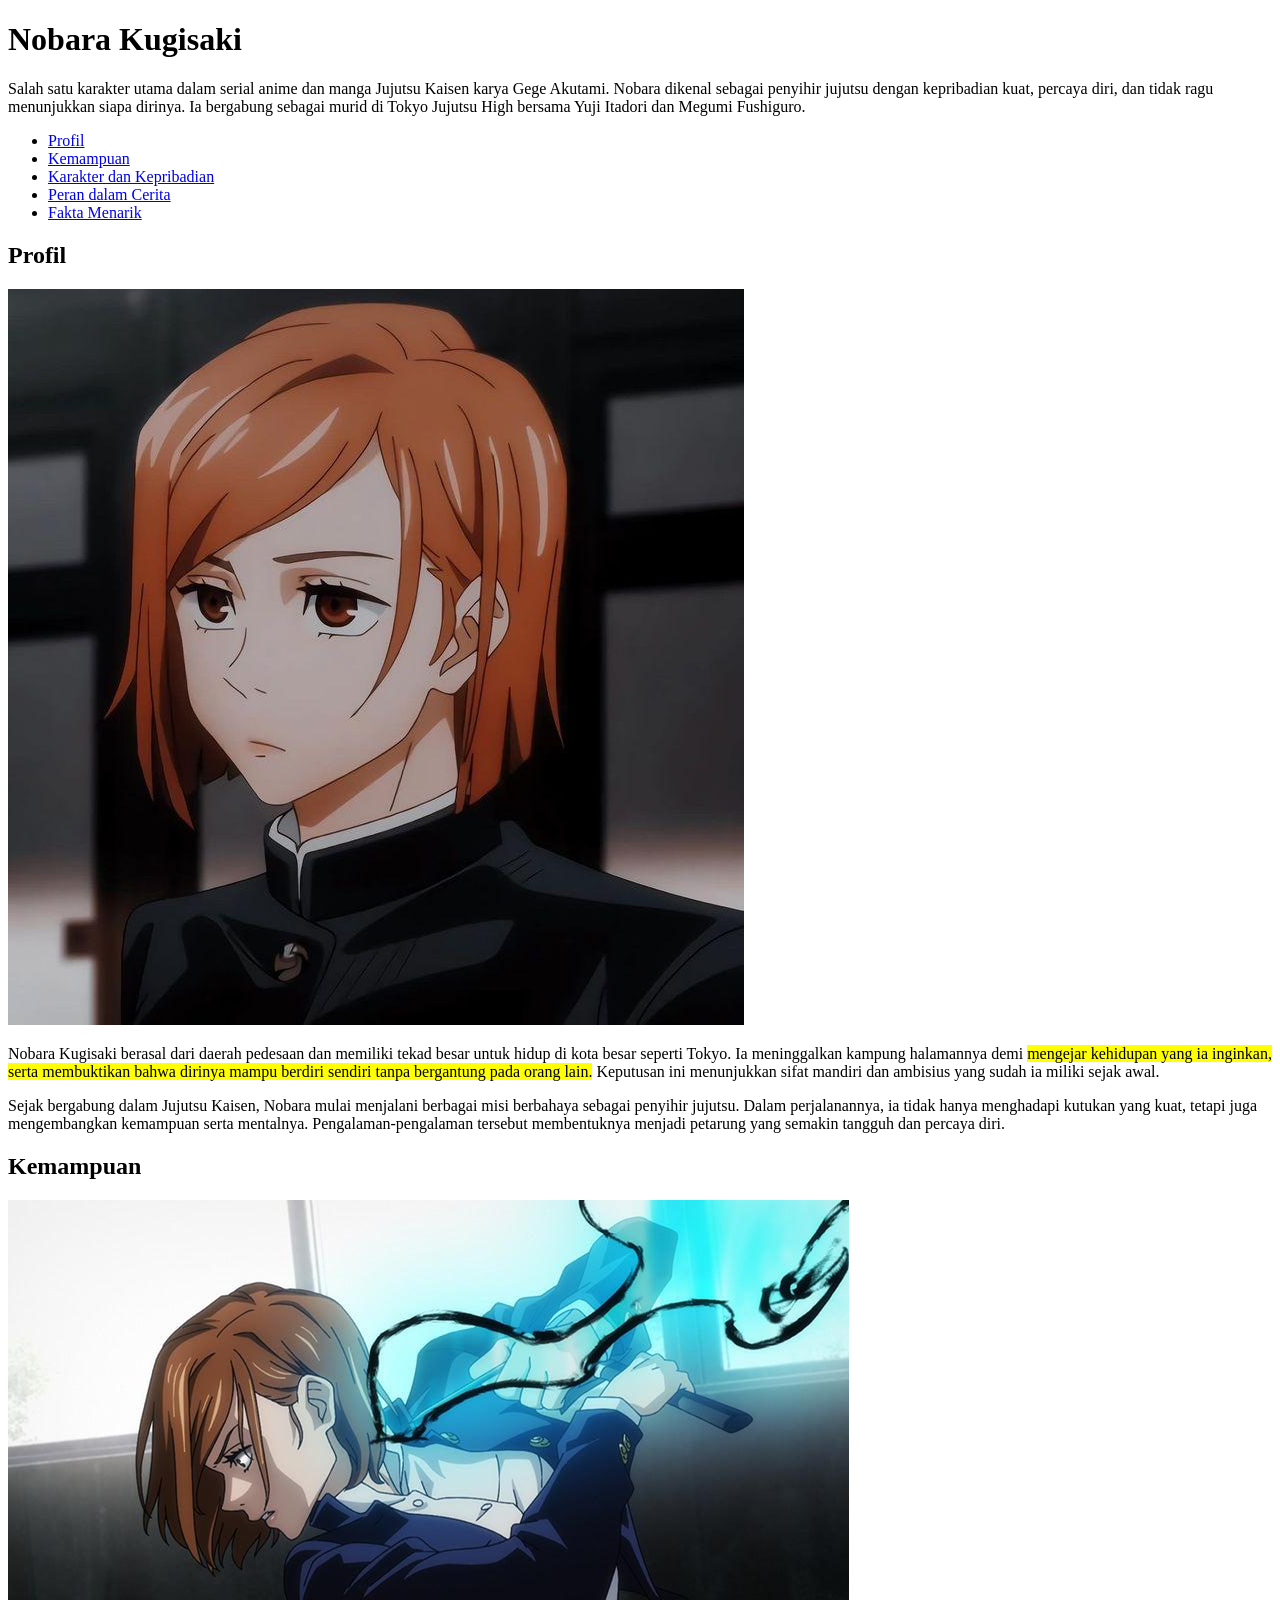
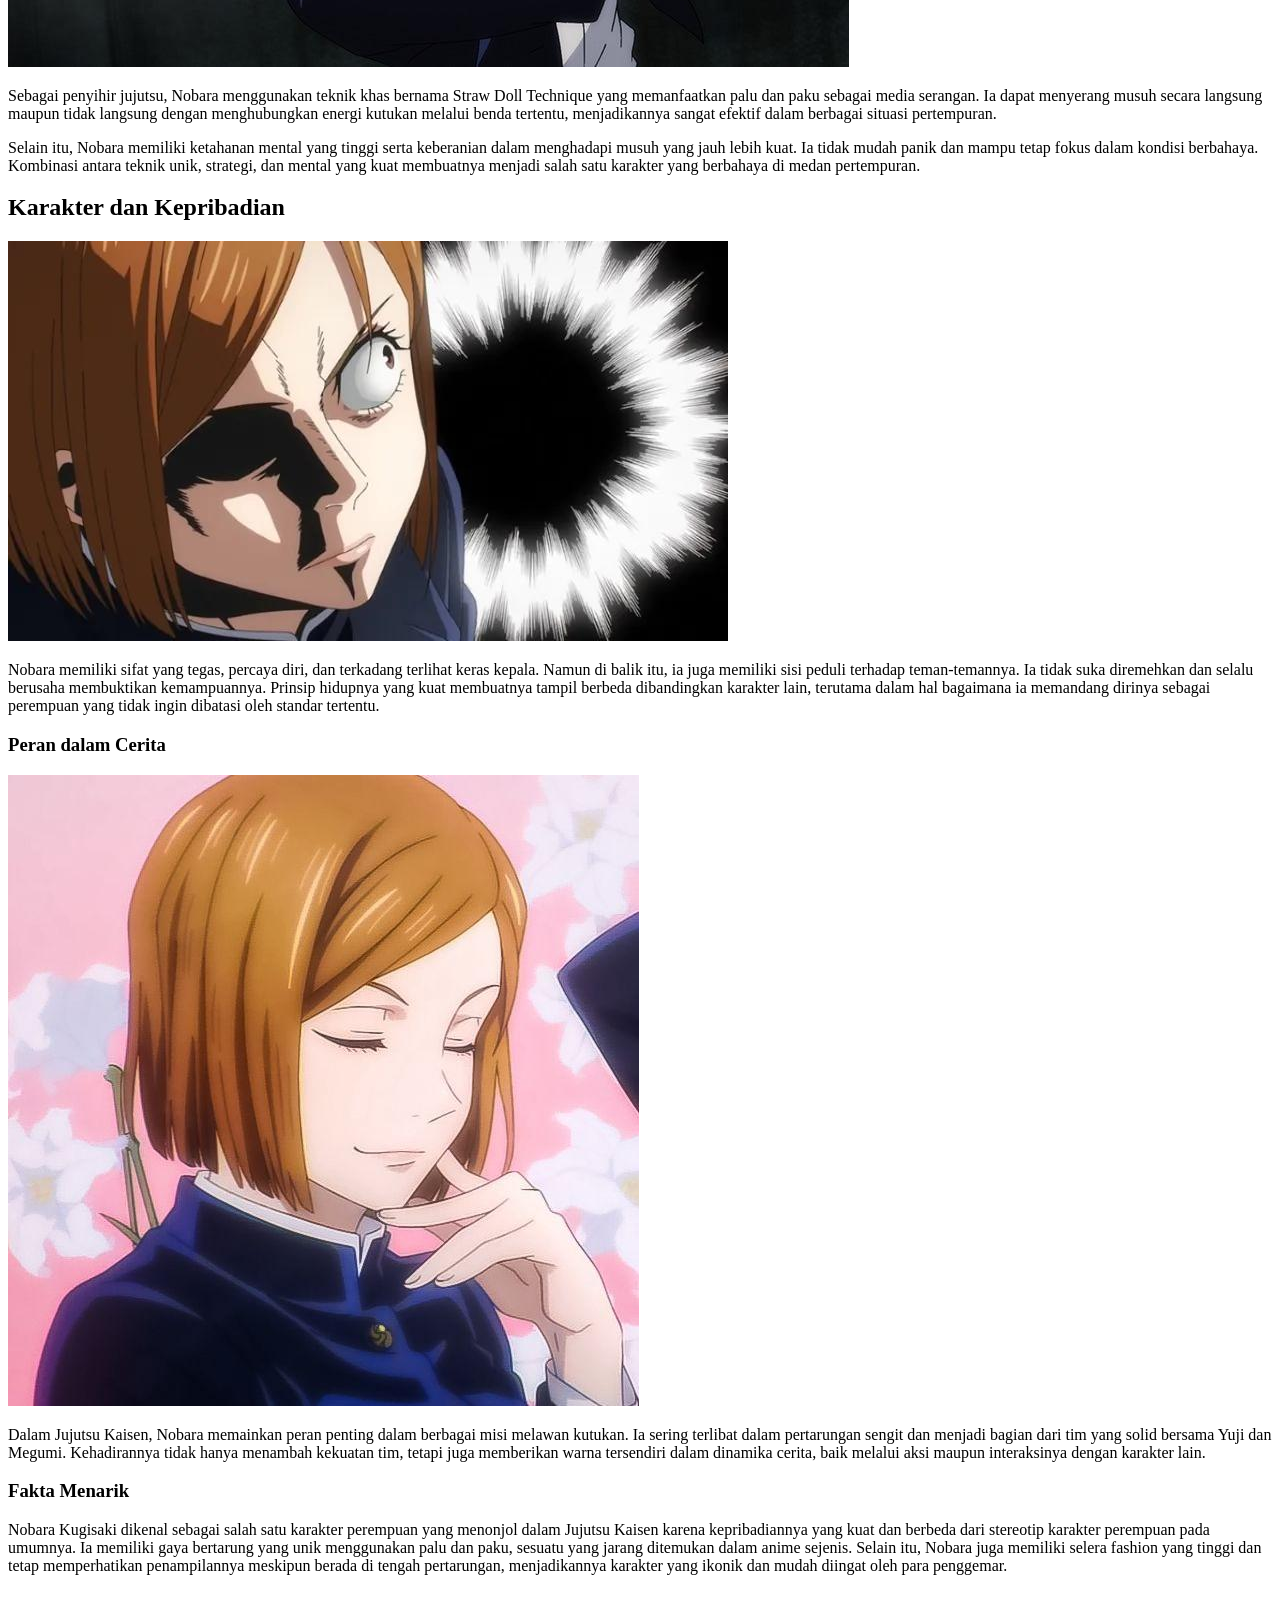
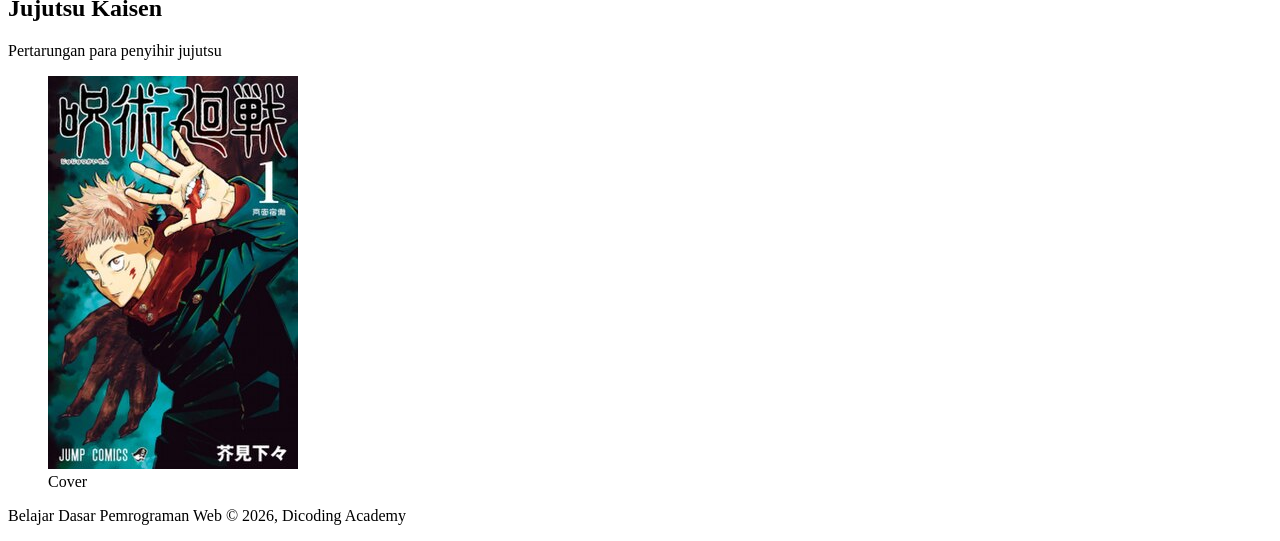
==== index.html @ 34870210 "ya" ====
<!DOCTYPE html>
<html lang="en">
<head>
    <meta charset="UTF-8">
    <meta name="viewport" content="width=device-width, initial-scale=1.0">
    <title>Nobara Kugisaki</title>
</head>
<body>
    <header>
        <h1>Nobara Kugisaki</h1> 
        <p>
            Salah satu karakter utama dalam serial anime dan manga Jujutsu Kaisen karya Gege Akutami. Nobara dikenal sebagai penyihir jujutsu dengan kepribadian kuat, percaya diri, dan tidak ragu menunjukkan siapa dirinya. Ia bergabung sebagai murid di Tokyo Jujutsu High bersama Yuji Itadori dan Megumi Fushiguro.
        </p>

        <nav>
            <ul>
                <li><a href="#profil">Profil</a></li>
                <li><a href="#kemampuan">Kemampuan</a></li>
                <li><a href="#karakter">Karakter dan Kepribadian</a></li>
                <li><a href="#peran">Peran dalam Cerita</a></li>
                <li><a href="#fakta">Fakta Menarik</a></li>
            </ul>
        </nav>
    </header>

    <main>
        <div id="content">
            <article id="profil">
                <h2>Profil</h2>
                <img src="assets/image/profil.jpeg" alt="profil nobara">
                <p>
                    Nobara Kugisaki berasal dari daerah pedesaan dan memiliki tekad besar untuk hidup di kota besar seperti Tokyo. Ia meninggalkan kampung halamannya demi <mark>mengejar kehidupan yang ia inginkan, serta membuktikan bahwa dirinya mampu berdiri sendiri tanpa bergantung pada orang lain.</mark> Keputusan ini menunjukkan sifat mandiri dan ambisius yang sudah ia miliki sejak awal.
                </p>
                <p>
                    Sejak bergabung dalam Jujutsu Kaisen, Nobara mulai menjalani berbagai misi berbahaya sebagai penyihir jujutsu. Dalam perjalanannya, ia tidak hanya menghadapi kutukan yang kuat, tetapi juga mengembangkan kemampuan serta mentalnya. Pengalaman-pengalaman tersebut membentuknya menjadi petarung yang semakin tangguh dan percaya diri.
                </p>
            </article>

            <article id="kemampuan">
                <h2>Kemampuan</h2>
                <img src="assets/image/kemampuan.jpeg" alt="kemampuan">
                <p>
                    Sebagai penyihir jujutsu, Nobara menggunakan teknik khas bernama Straw Doll Technique yang memanfaatkan palu dan paku sebagai media serangan. Ia dapat menyerang musuh secara langsung maupun tidak langsung dengan menghubungkan energi kutukan melalui benda tertentu, menjadikannya sangat efektif dalam berbagai situasi pertempuran.
                </p>
                <p>
                    Selain itu, Nobara memiliki ketahanan mental yang tinggi serta keberanian dalam menghadapi musuh yang jauh lebih kuat. Ia tidak mudah panik dan mampu tetap fokus dalam kondisi berbahaya. Kombinasi antara teknik unik, strategi, dan mental yang kuat membuatnya menjadi salah satu karakter yang berbahaya di medan pertempuran.
                </p>
            </article>

            <article id="karakter">
                <h2>Karakter dan Kepribadian</h2>
                <img src="assets/image/karakter.jpeg" alt="karakter">
                <p>
                    Nobara memiliki sifat yang tegas, percaya diri, dan terkadang terlihat keras kepala. Namun di balik itu, ia juga memiliki sisi peduli terhadap teman-temannya. Ia tidak suka diremehkan dan selalu berusaha membuktikan kemampuannya. Prinsip hidupnya yang kuat membuatnya tampil berbeda dibandingkan karakter lain, terutama dalam hal bagaimana ia memandang dirinya sebagai perempuan yang tidak ingin dibatasi oleh standar tertentu.
                </p>

                <section>
                    <h3 id="peran">Peran dalam Cerita</h3>
                    <img src="assets/image/peran.jpeg" alt="peran">
                    <p>
                        Dalam Jujutsu Kaisen, Nobara memainkan peran penting dalam berbagai misi melawan kutukan. Ia sering terlibat dalam pertarungan sengit dan menjadi bagian dari tim yang solid bersama Yuji dan Megumi. Kehadirannya tidak hanya menambah kekuatan tim, tetapi juga memberikan warna tersendiri dalam dinamika cerita, baik melalui aksi maupun interaksinya dengan karakter lain.
                    </p>
                </section>

                <section>
                    <h3 id="fakta">Fakta Menarik</h3>
                    <p>
                        Nobara Kugisaki dikenal sebagai salah satu karakter perempuan yang menonjol dalam Jujutsu Kaisen karena kepribadiannya yang kuat dan berbeda dari stereotip karakter perempuan pada umumnya. Ia memiliki gaya bertarung yang unik menggunakan palu dan paku, sesuatu yang jarang ditemukan dalam anime sejenis. Selain itu, Nobara juga memiliki selera fashion yang tinggi dan tetap memperhatikan penampilannya meskipun berada di tengah pertarungan, menjadikannya karakter yang ikonik dan mudah diingat oleh para penggemar.
                    </p>
                </section>
            </article>
        </div>

        <aside>
            <article>
                <h2>Jujutsu Kaisen</h2>
                <p>Pertarungan para penyihir jujutsu</p>
                <figure>
                    <img src="assets/image/Jujutsu_kaisen.jpg" alt="jujutsu kaisen">
                    <figcaption>Cover</figcaption>
                </figure>
            </article>
        </aside>
    </main>

    <footer>
        <p>Belajar Dasar Pemrograman Web &#169; 2026, Dicoding Academy</p>
    </footer>
</body>
</html>
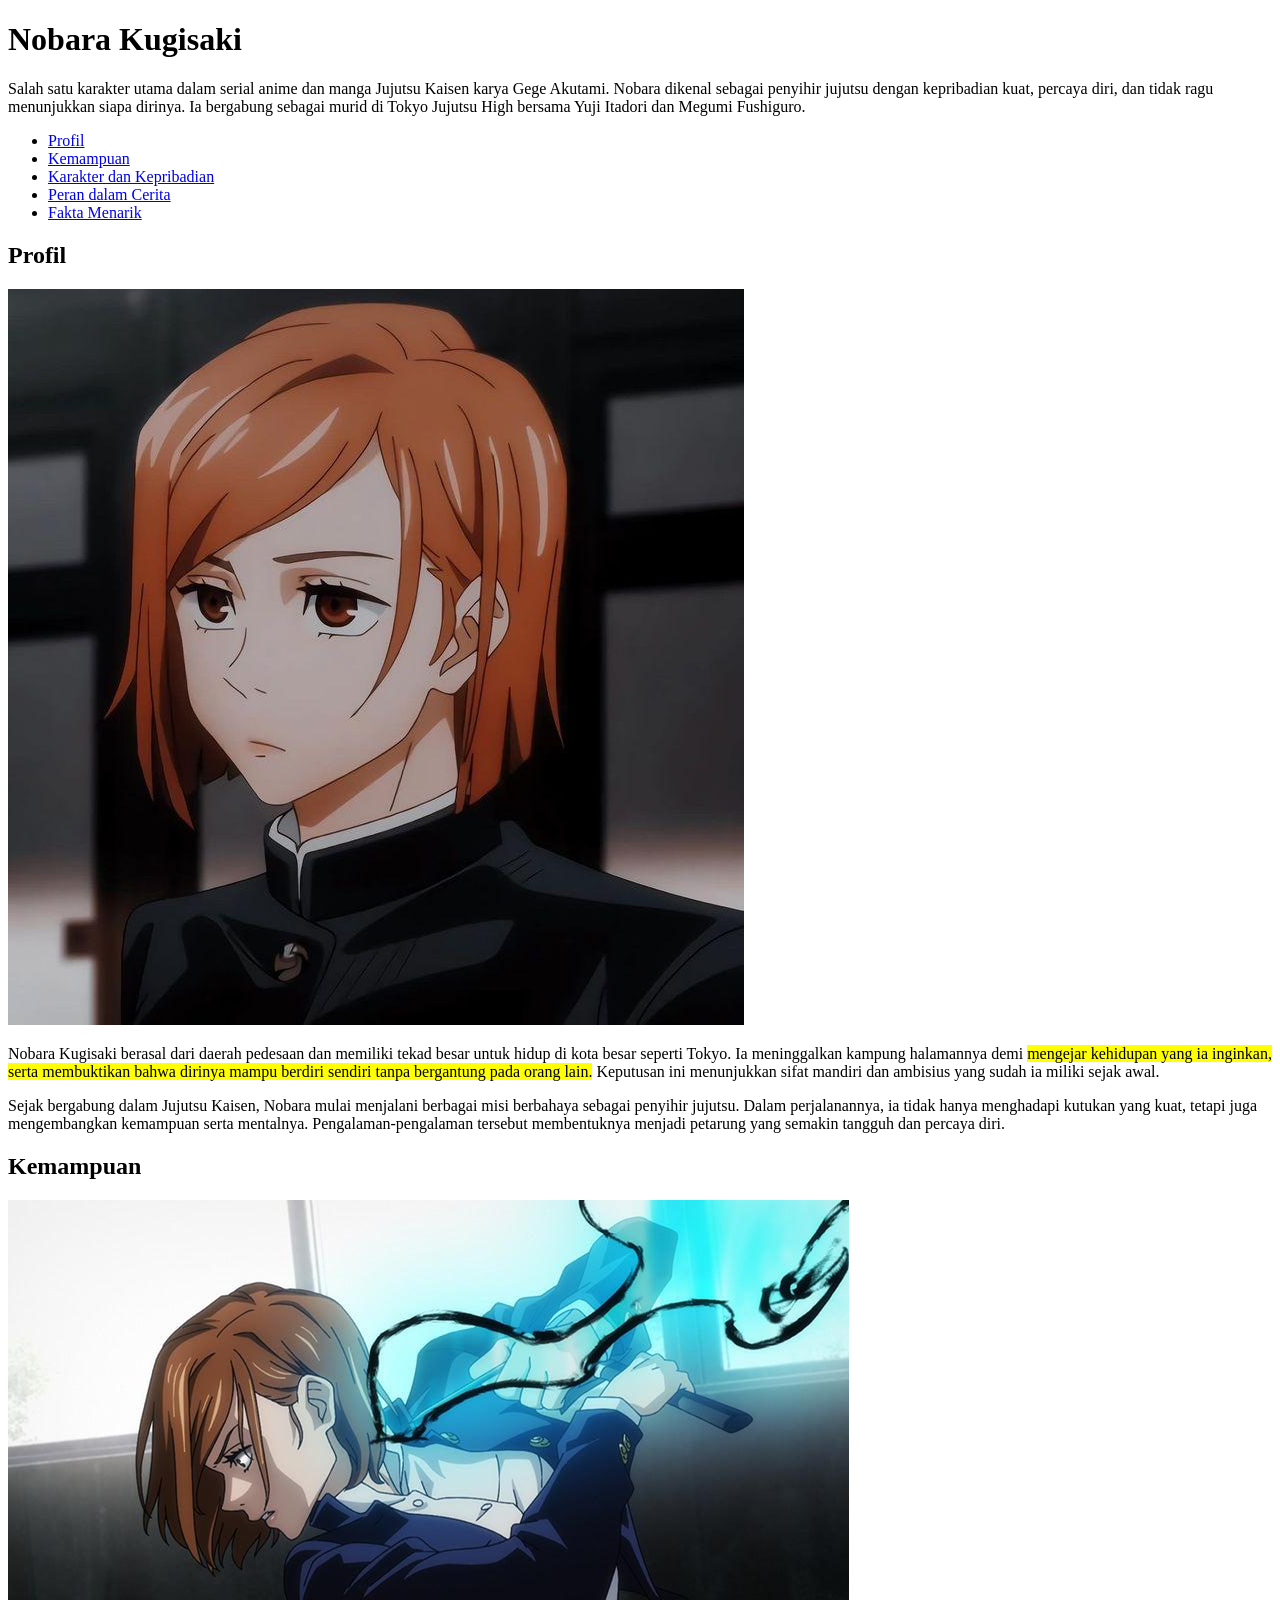
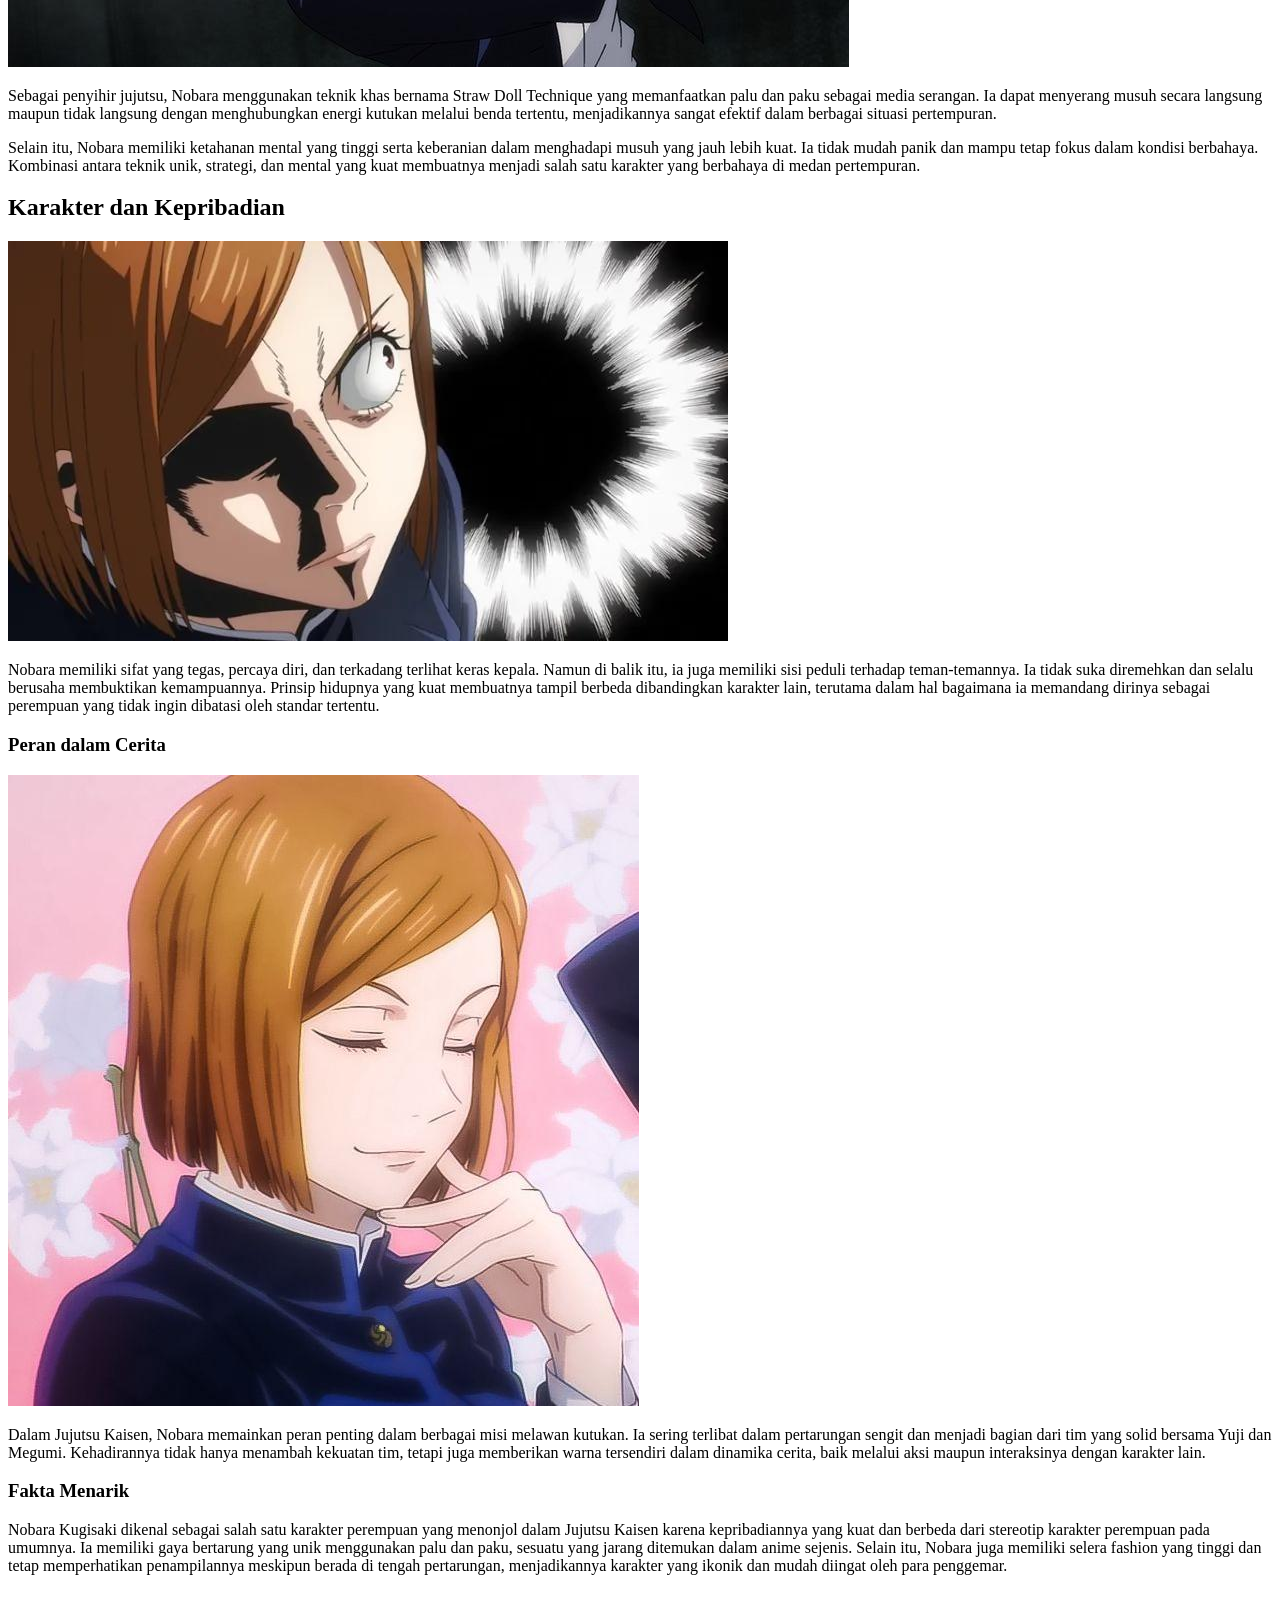
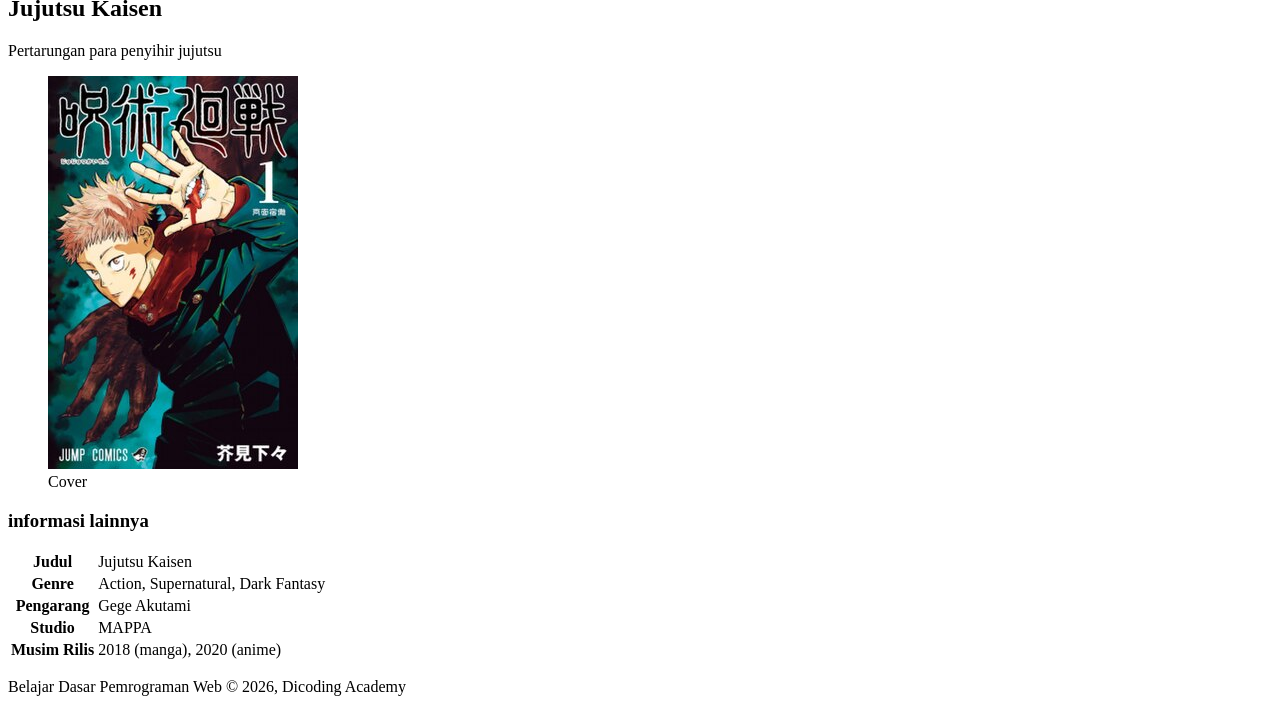
==== commit 4ec471f7: "update pendalaman html" ====
--- a/index.html
+++ b/index.html
@@ -73,18 +73,46 @@
 
         <aside>
             <article>
-                <h2>Jujutsu Kaisen</h2>
-                <p>Pertarungan para penyihir jujutsu</p>
-                <figure>
-                    <img src="assets/image/Jujutsu_kaisen.jpg" alt="jujutsu kaisen">
-                    <figcaption>Cover</figcaption>
-                </figure>
+                <header>
+                    <h2>Jujutsu Kaisen</h2>
+                    <p>Pertarungan para penyihir jujutsu</p>
+                    <figure>
+                        <img src="assets/image/Jujutsu_kaisen.jpg" alt="jujutsu kaisen">
+                        <figcaption>Cover</figcaption>
+                    </figure>
+                </header>
+                <section>
+                    <h3>informasi lainnya</h3>
+
+                    <table>
+                        <tr>
+                            <th>Judul</th>
+                            <td>Jujutsu Kaisen</td>
+                        </tr>
+                        <tr>
+                            <th>Genre</th>
+                            <td>Action, Supernatural, Dark Fantasy</td>
+                        </tr>
+                        <tr>
+                            <th>Pengarang</th>
+                            <td>Gege Akutami</td>
+                        </tr>
+                        <tr>
+                            <th>Studio</th>
+                            <td>MAPPA</td>
+                        </tr>
+                        <tr>
+                            <th>Musim Rilis</th>
+                            <td>2018 (manga), 2020 (anime)</td>
+                        </tr>
+                    </table>
+                </section>
             </article>
         </aside>
     </main>
 
     <footer>
-        <p>Belajar Dasar Pemrograman Web &#169; 2026, Dicoding Academy</p>
+        <p>Belajar Dasar Pemrograman Web &copy; 2026, Dicoding Academy</p>
     </footer>
 </body>
 </html>
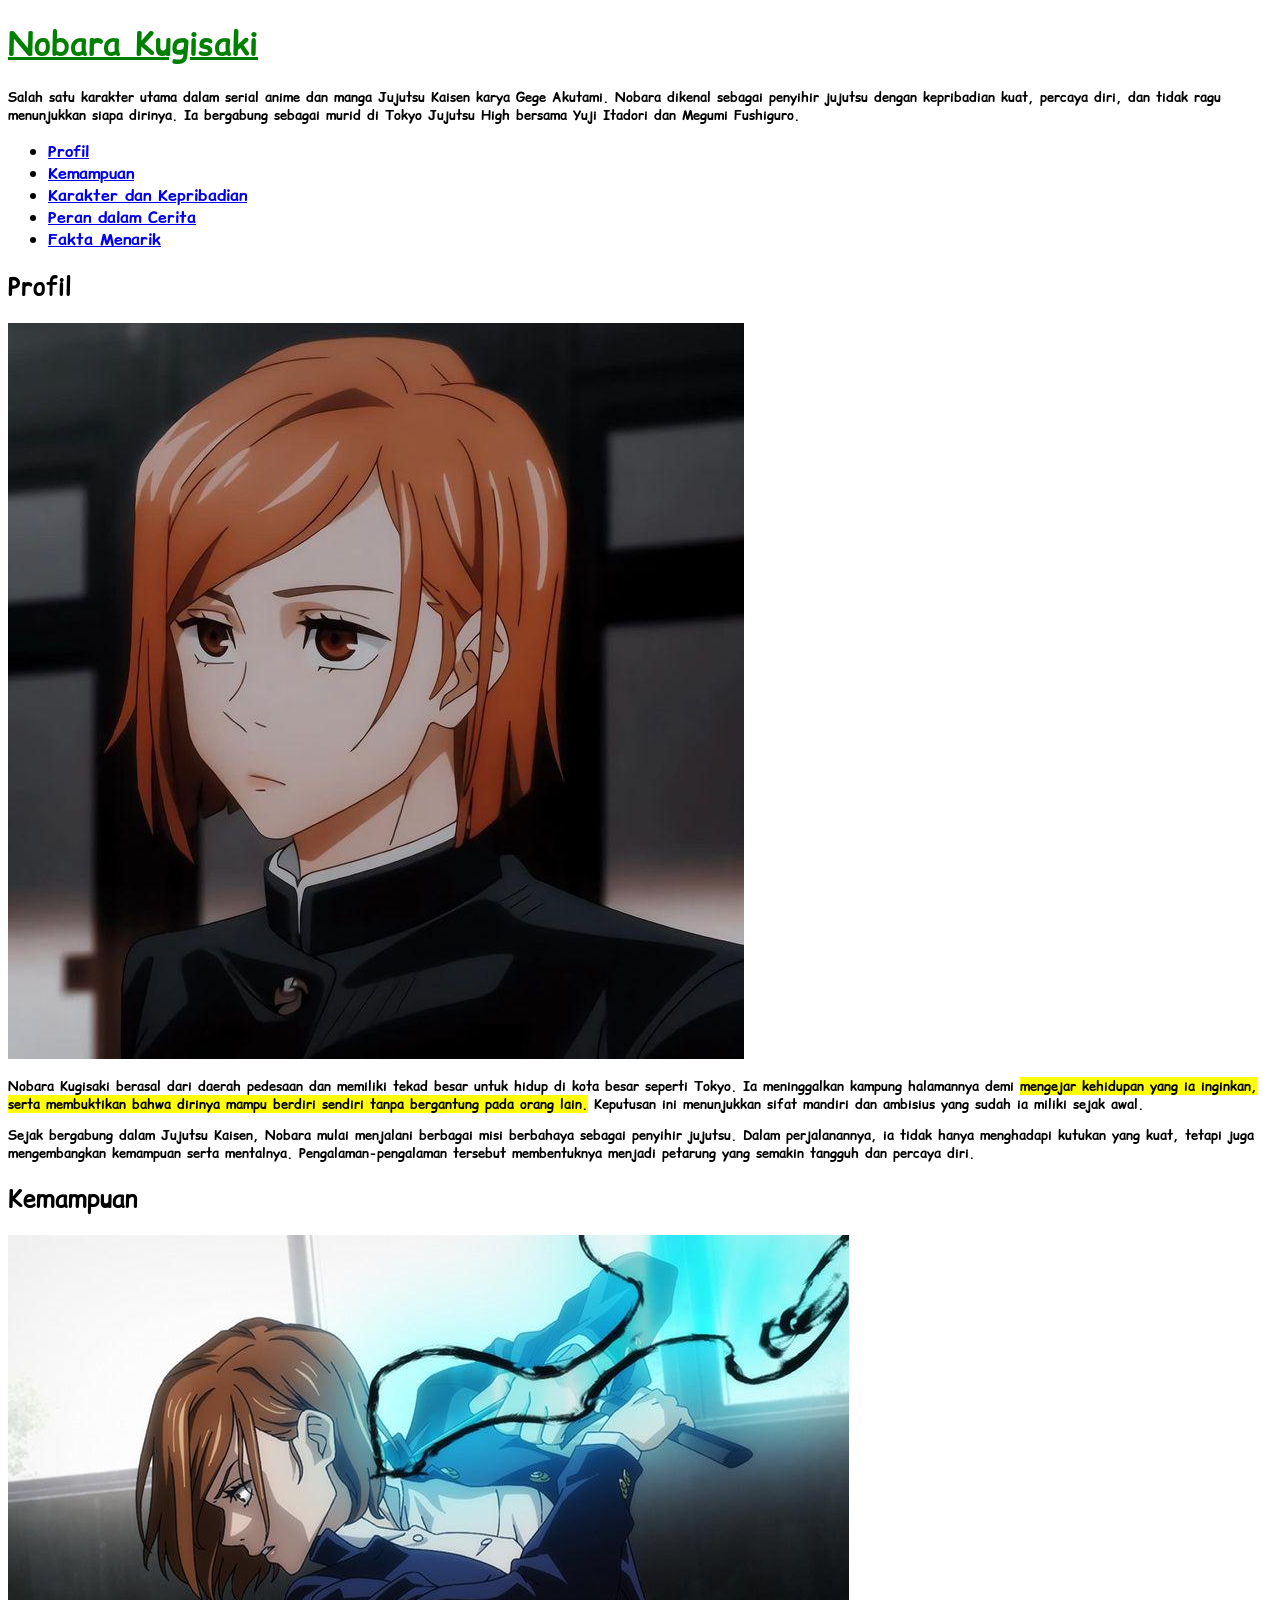
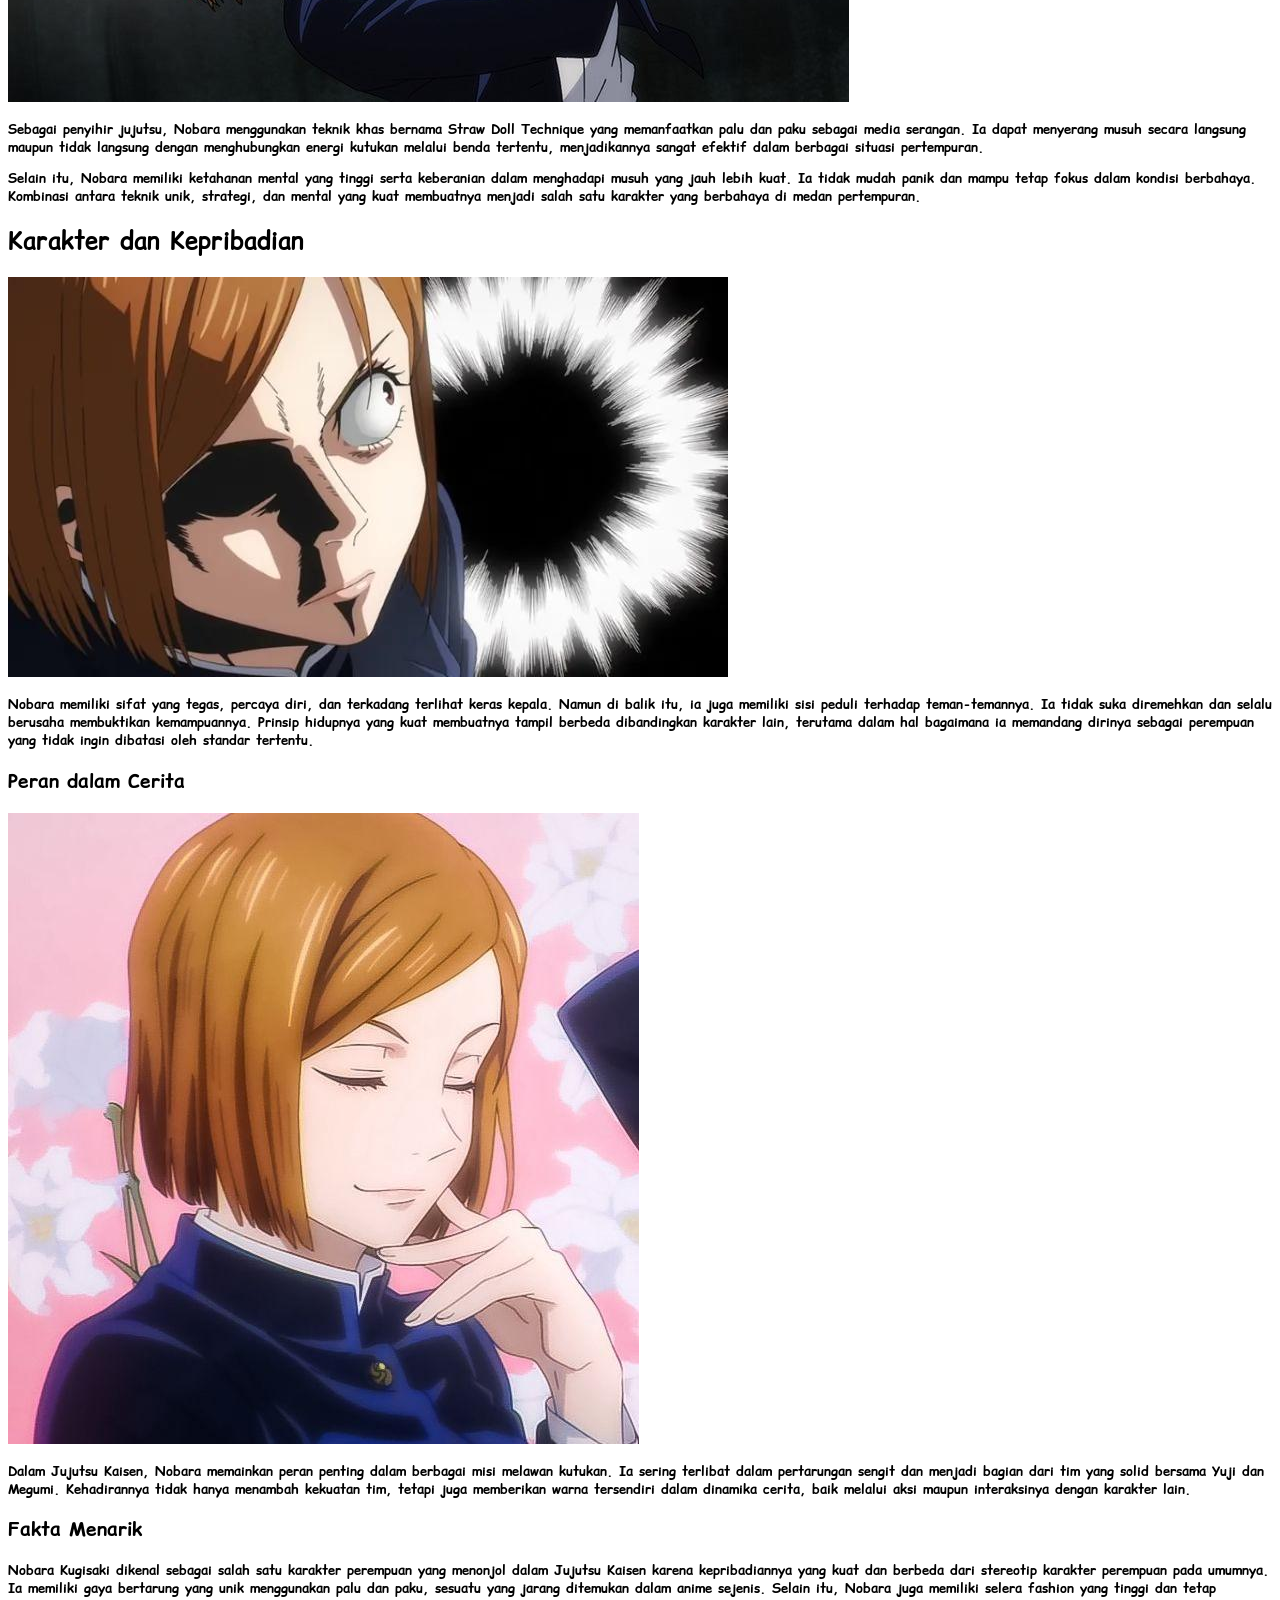
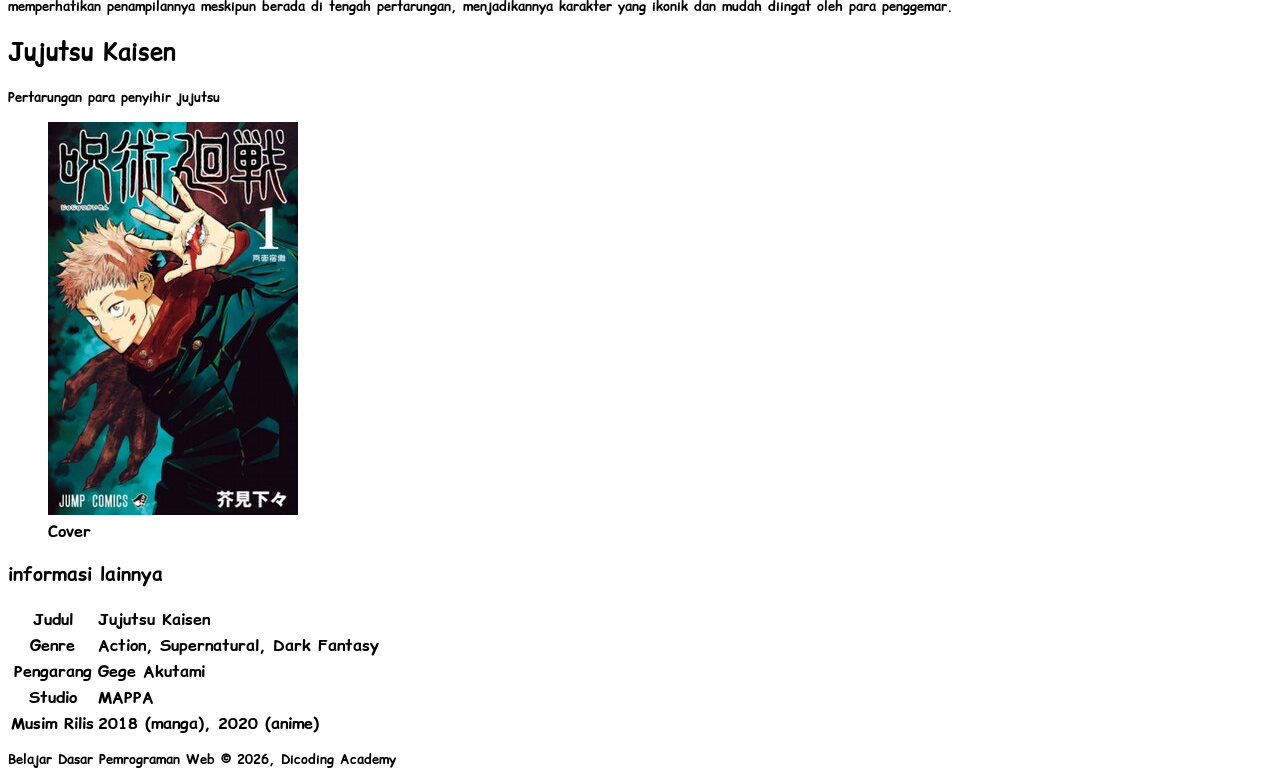
==== commit 9804e370: "adding css" ====
--- a/index.html
+++ b/index.html
@@ -4,6 +4,8 @@
     <meta charset="UTF-8">
     <meta name="viewport" content="width=device-width, initial-scale=1.0">
     <title>Nobara Kugisaki</title>
+    <link rel="stylesheet" href="style.css">
+    <link href="https://fonts.googleapis.com/css2?family=Comic+Neue&display=swap" rel="stylesheet">
 </head>
 <body>
     <header>
--- a/style.css
+++ b/style.css
@@ -0,0 +1,17 @@
+@font-face {
+  font-family: "Comic Sans Custom";
+  src: url("./fonts/ComicRelief-Bold.ttf") format("truetype");
+}
+
+body {
+  font-family: "Comic Sans Custom", cursive;
+}
+
+h1 {
+  color: green;
+  text-decoration: underline;
+}
+
+p {
+  font-size: small;
+}
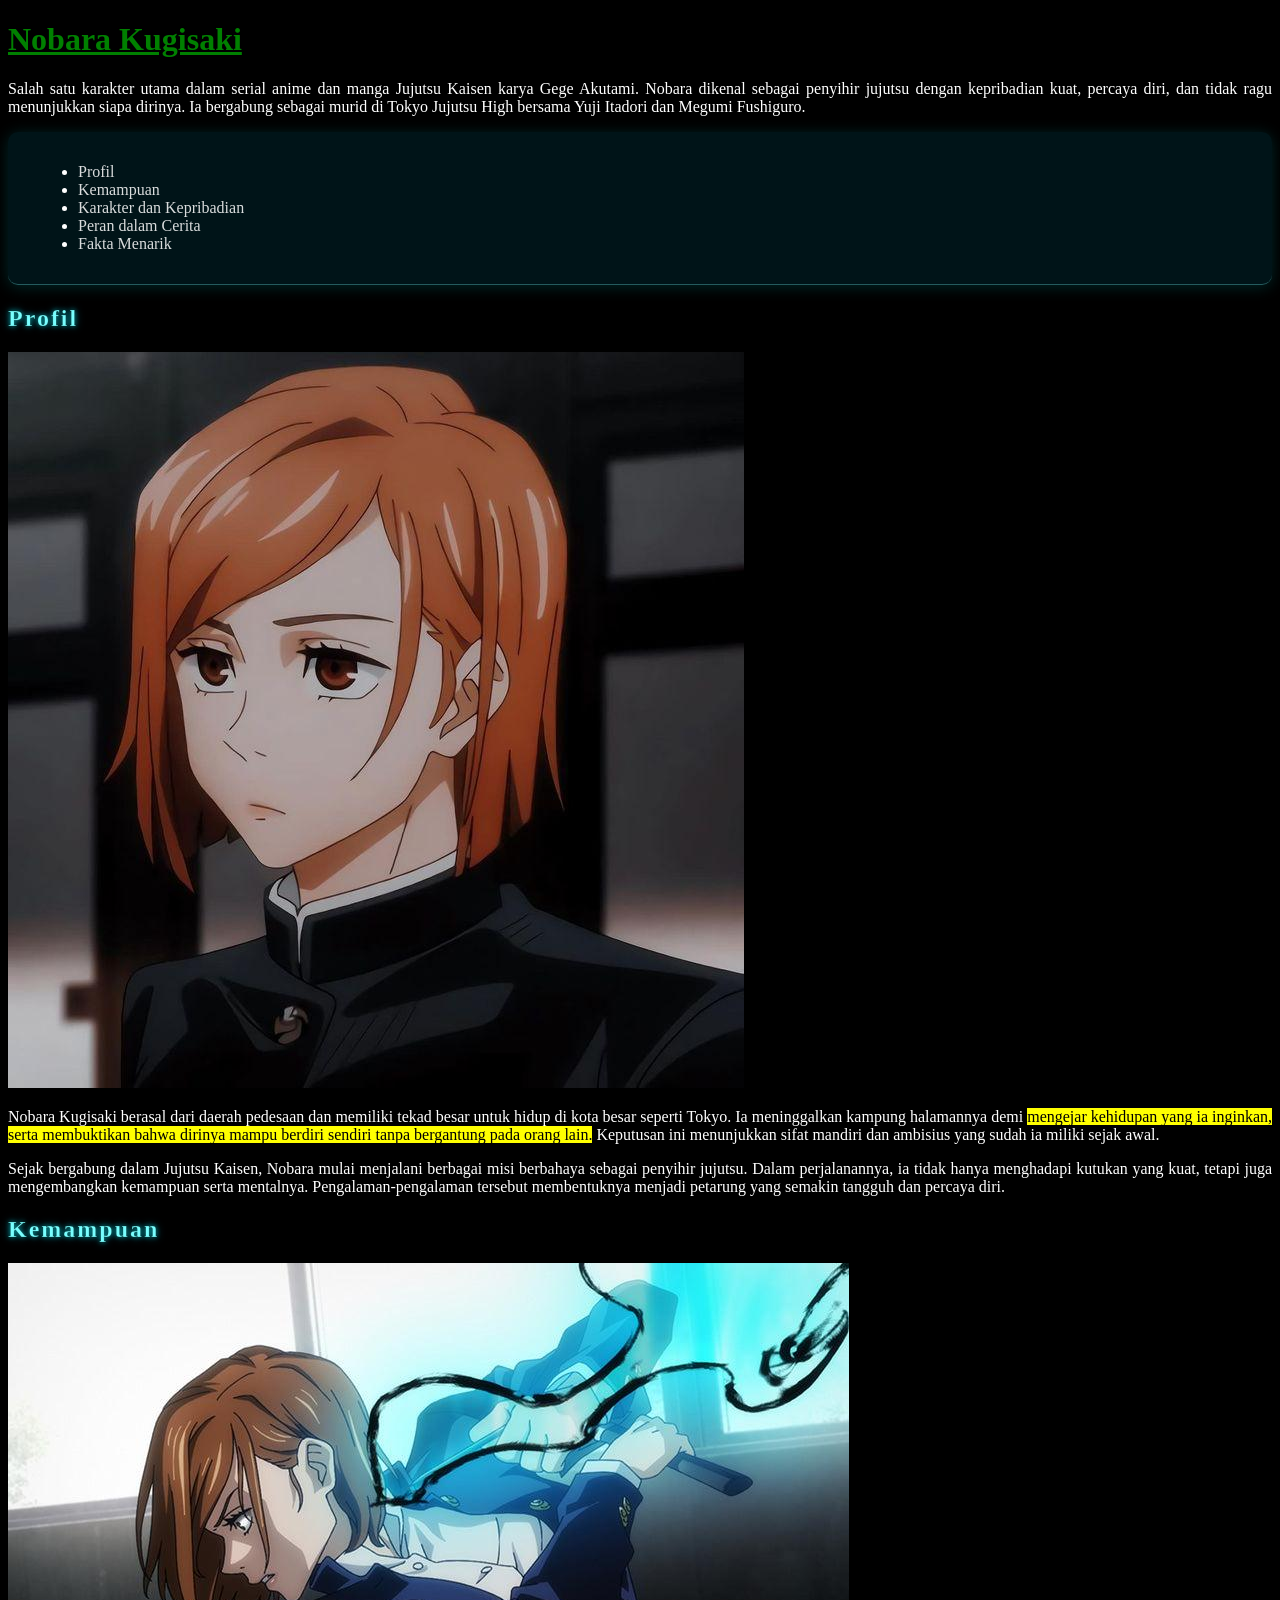
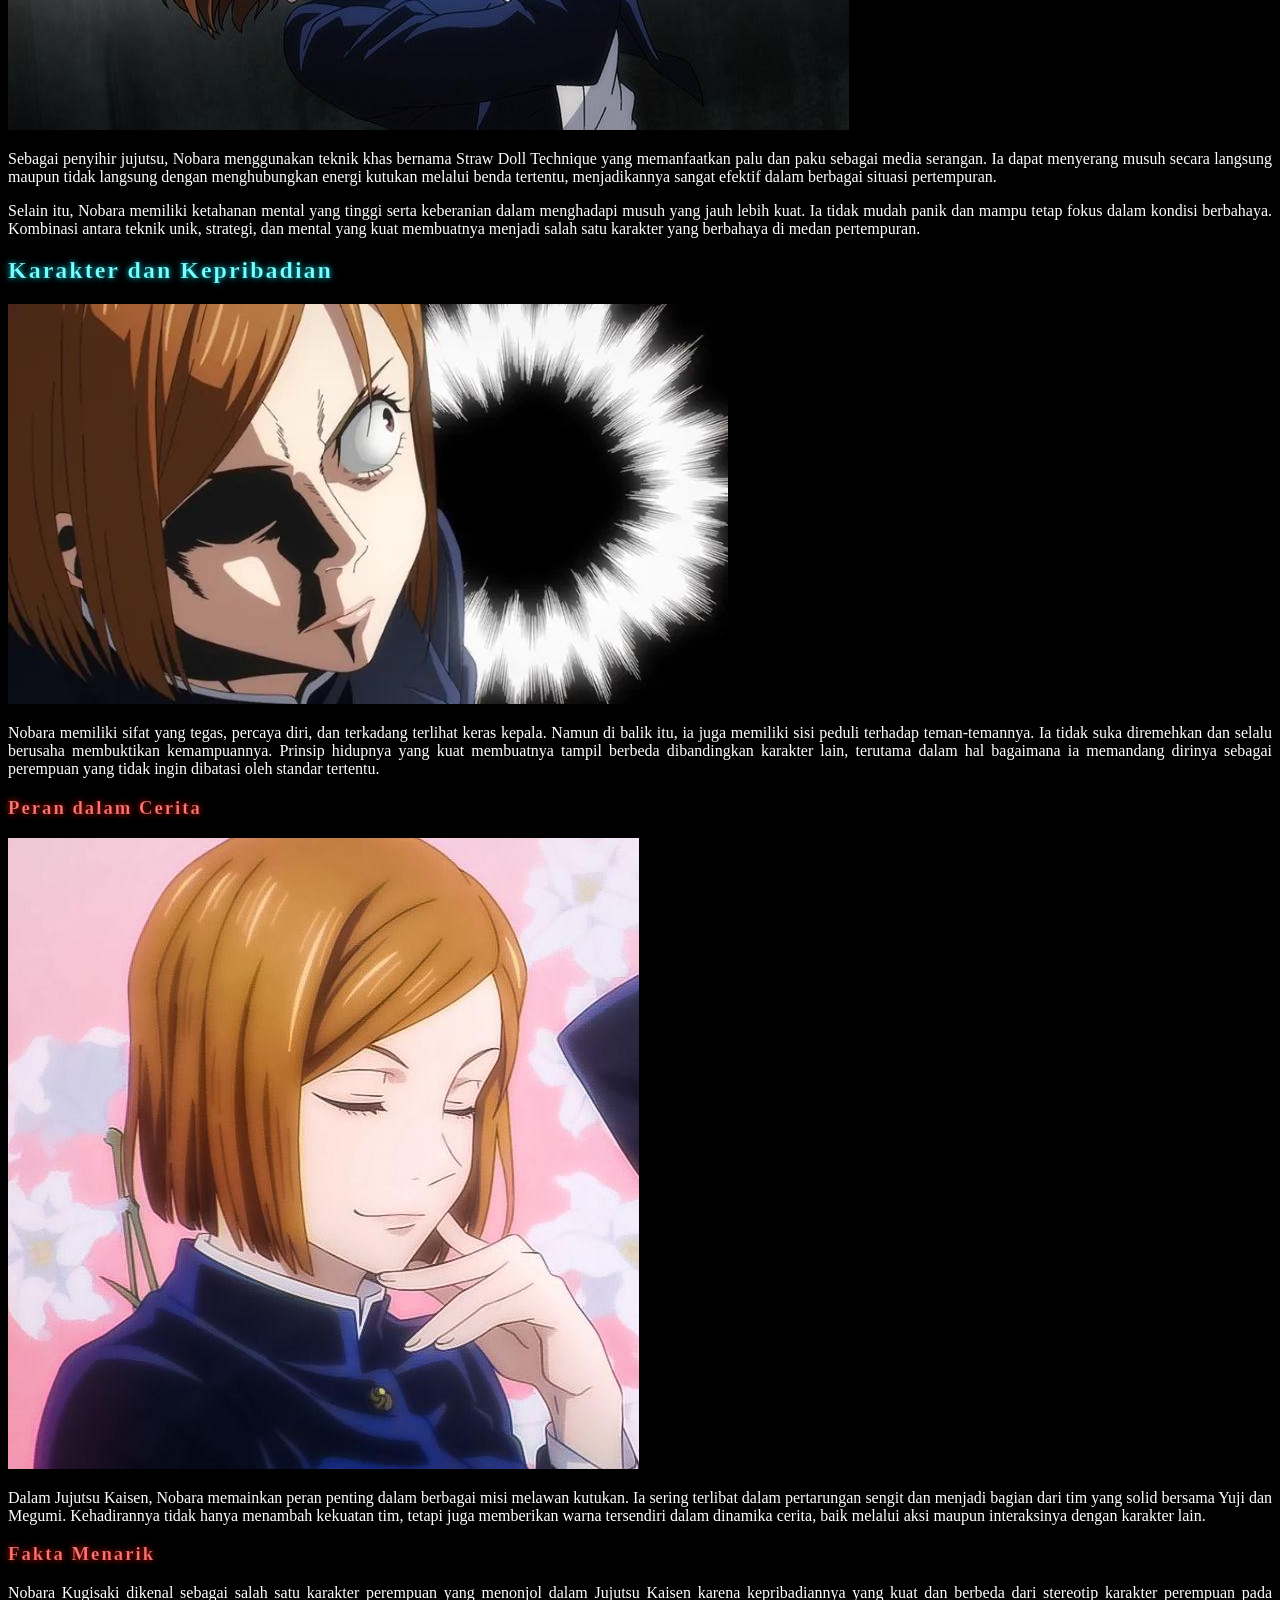
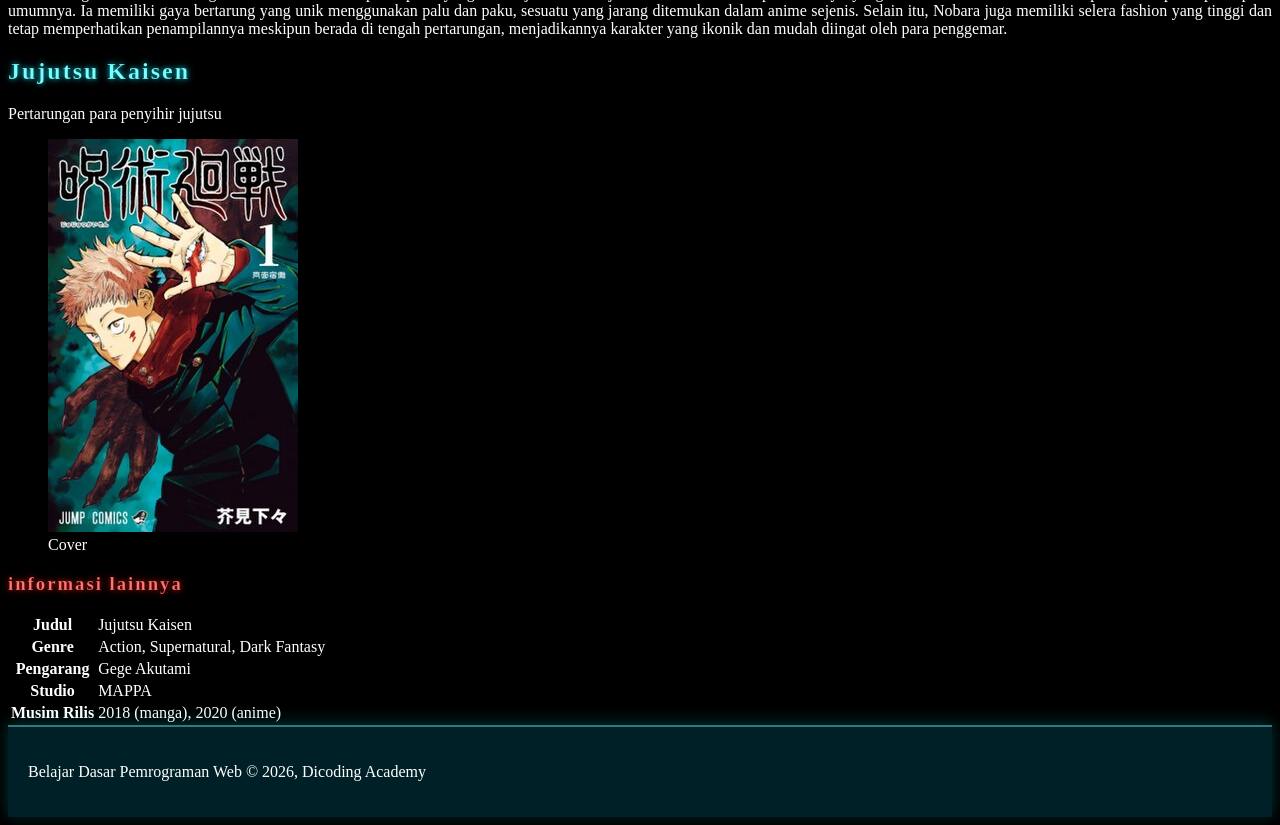
==== commit 40e4aa7f: "update rule css" ====
--- a/index.html
+++ b/index.html
@@ -4,7 +4,7 @@
     <meta charset="UTF-8">
     <meta name="viewport" content="width=device-width, initial-scale=1.0">
     <title>Nobara Kugisaki</title>
-    <link rel="stylesheet" href="style.css">
+    <link rel="stylesheet" href="styles/style.css">
     <link href="https://fonts.googleapis.com/css2?family=Comic+Neue&display=swap" rel="stylesheet">
 </head>
 <body>
--- a/styles/style.css
+++ b/styles/style.css
@@ -0,0 +1,86 @@
+@font-face {
+  font-family: "Comic Sans Custom";
+  src: url("./fonts/ComicRelief-Bold.ttf") format("truetype");
+}
+
+body {
+  font-family: "Comic Sans Custom", cursive;
+  background-color: black;
+  color: white;
+}
+
+nav {
+  background: rgba(0, 162, 198, 0.12);
+  backdrop-filter: blur(8px);
+  border-bottom: 1px solid rgba(120, 255, 255, 0.3);
+  padding: 15px 30px;
+  box-shadow: 0 2px 15px rgba(0, 255, 255, 0.15);
+  border-radius: 10px;
+}
+
+nav a {
+  color: rgba(255, 255, 255, 0.85);
+  text-decoration: none;
+  transition: 0.3s;
+}
+
+nav a:hover {
+  color: rgb(120, 255, 255);
+  text-shadow: 0 0 5px rgba(0, 255, 255, 0.7), 0 0 10px rgba(0, 200, 255, 0.5);
+  transform: scale(1.05);
+}
+
+h1 {
+  color: green;
+  text-decoration: underline;
+}
+
+h2 {
+  color: rgb(120, 255, 255);
+
+  -webkit-text-stroke: 0.5px rgba(0, 0, 0, 0.4);
+
+  text-shadow:
+    0 0 5px rgba(0, 255, 255, 0.6),
+    0 0 10px rgba(0, 200, 255, 0.4);
+
+  letter-spacing: 2px;
+}
+
+h3 {
+  color: rgb(255, 120, 120);
+
+  -webkit-text-stroke: 0.5px rgba(0, 0, 0, 0.4);
+
+  text-shadow:
+    0 0 5px rgba(255, 0, 0, 0.6),
+    0 0 10px rgba(255, 89, 0, 0.4);
+
+  letter-spacing: 2px;
+}
+
+p {
+  text-align: justify;
+}
+
+footer {
+  padding: 20px;
+
+  color: white;
+
+  background: linear-gradient(
+    90deg,
+    #062d36,
+    #0b4f63,
+    #00a2c6
+  );
+
+  border-top: 2px solid rgba(120, 255, 255, 0.4);
+
+  box-shadow:
+    0 -2px 15px rgba(0, 255, 255, 0.2);
+
+  text-align: center;
+  backdrop-filter: blur(5px);
+  background: rgba(0, 162, 198, 0.2);
+}
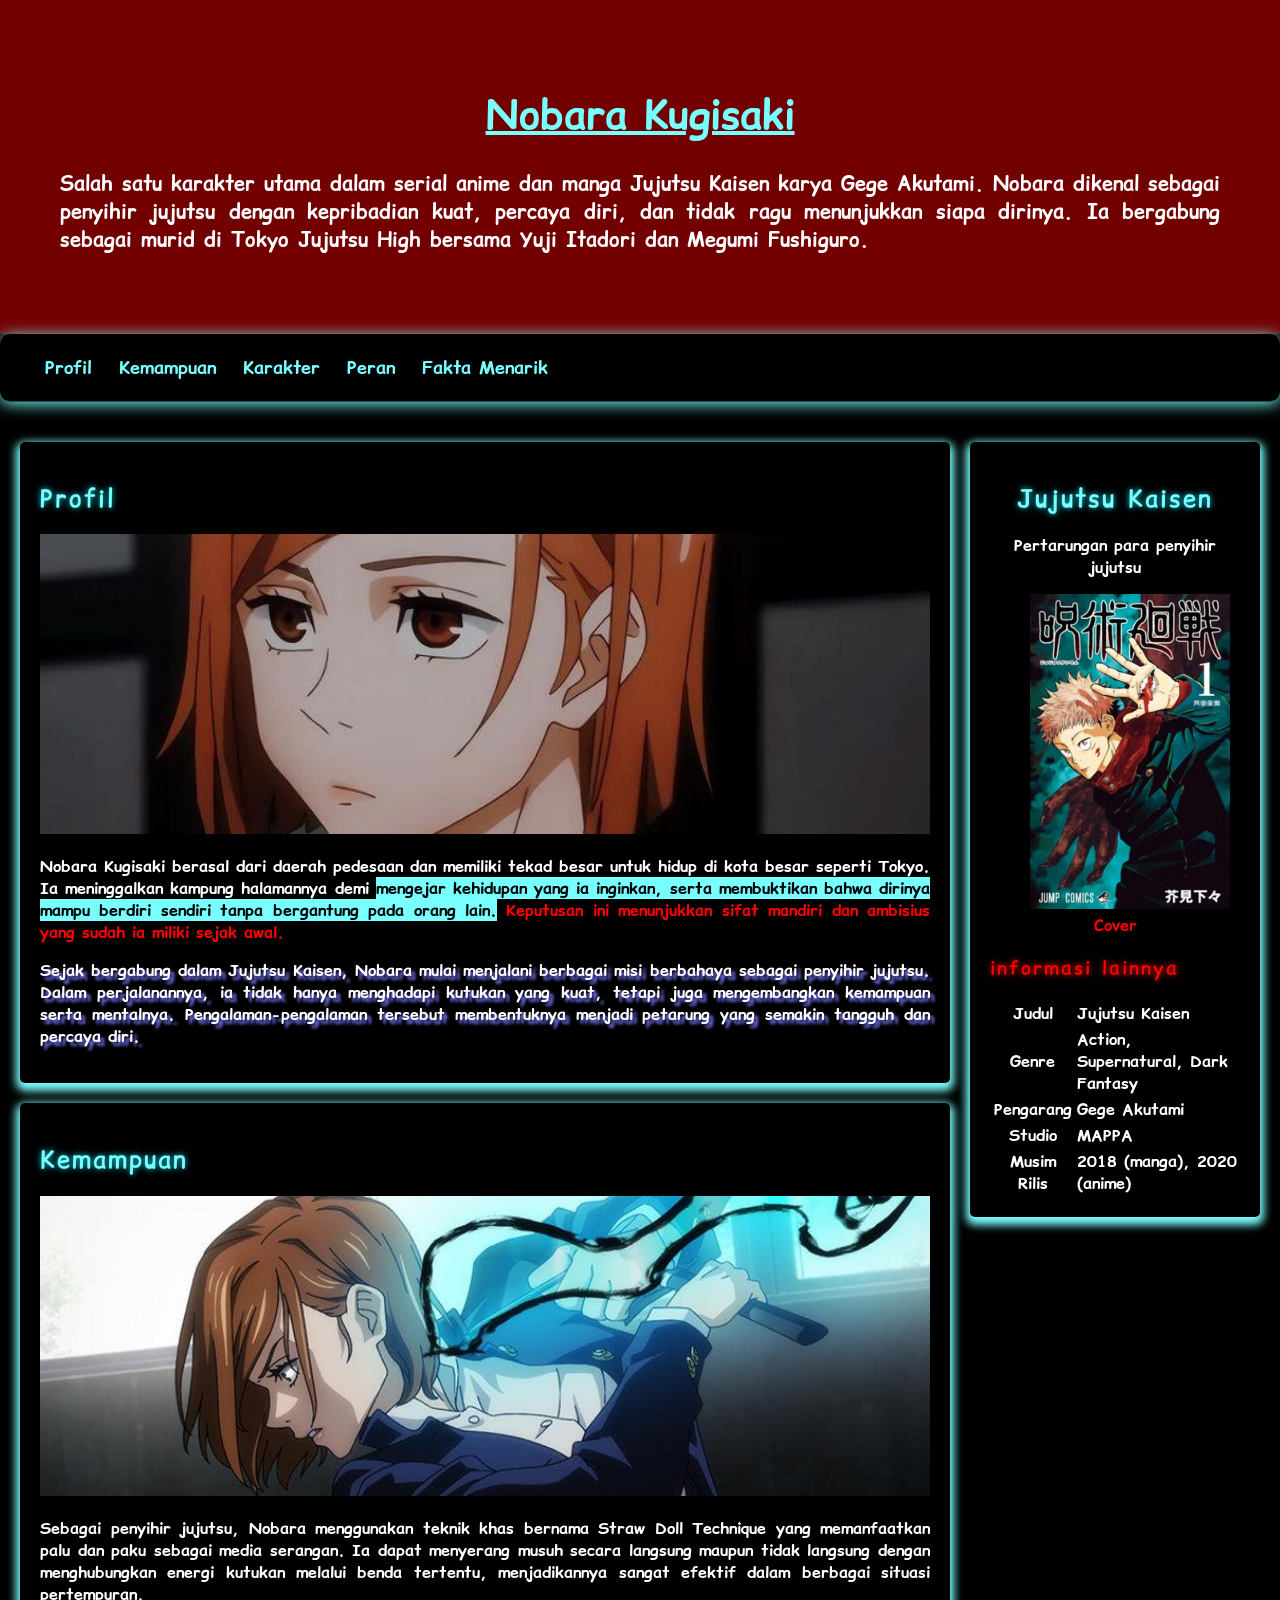
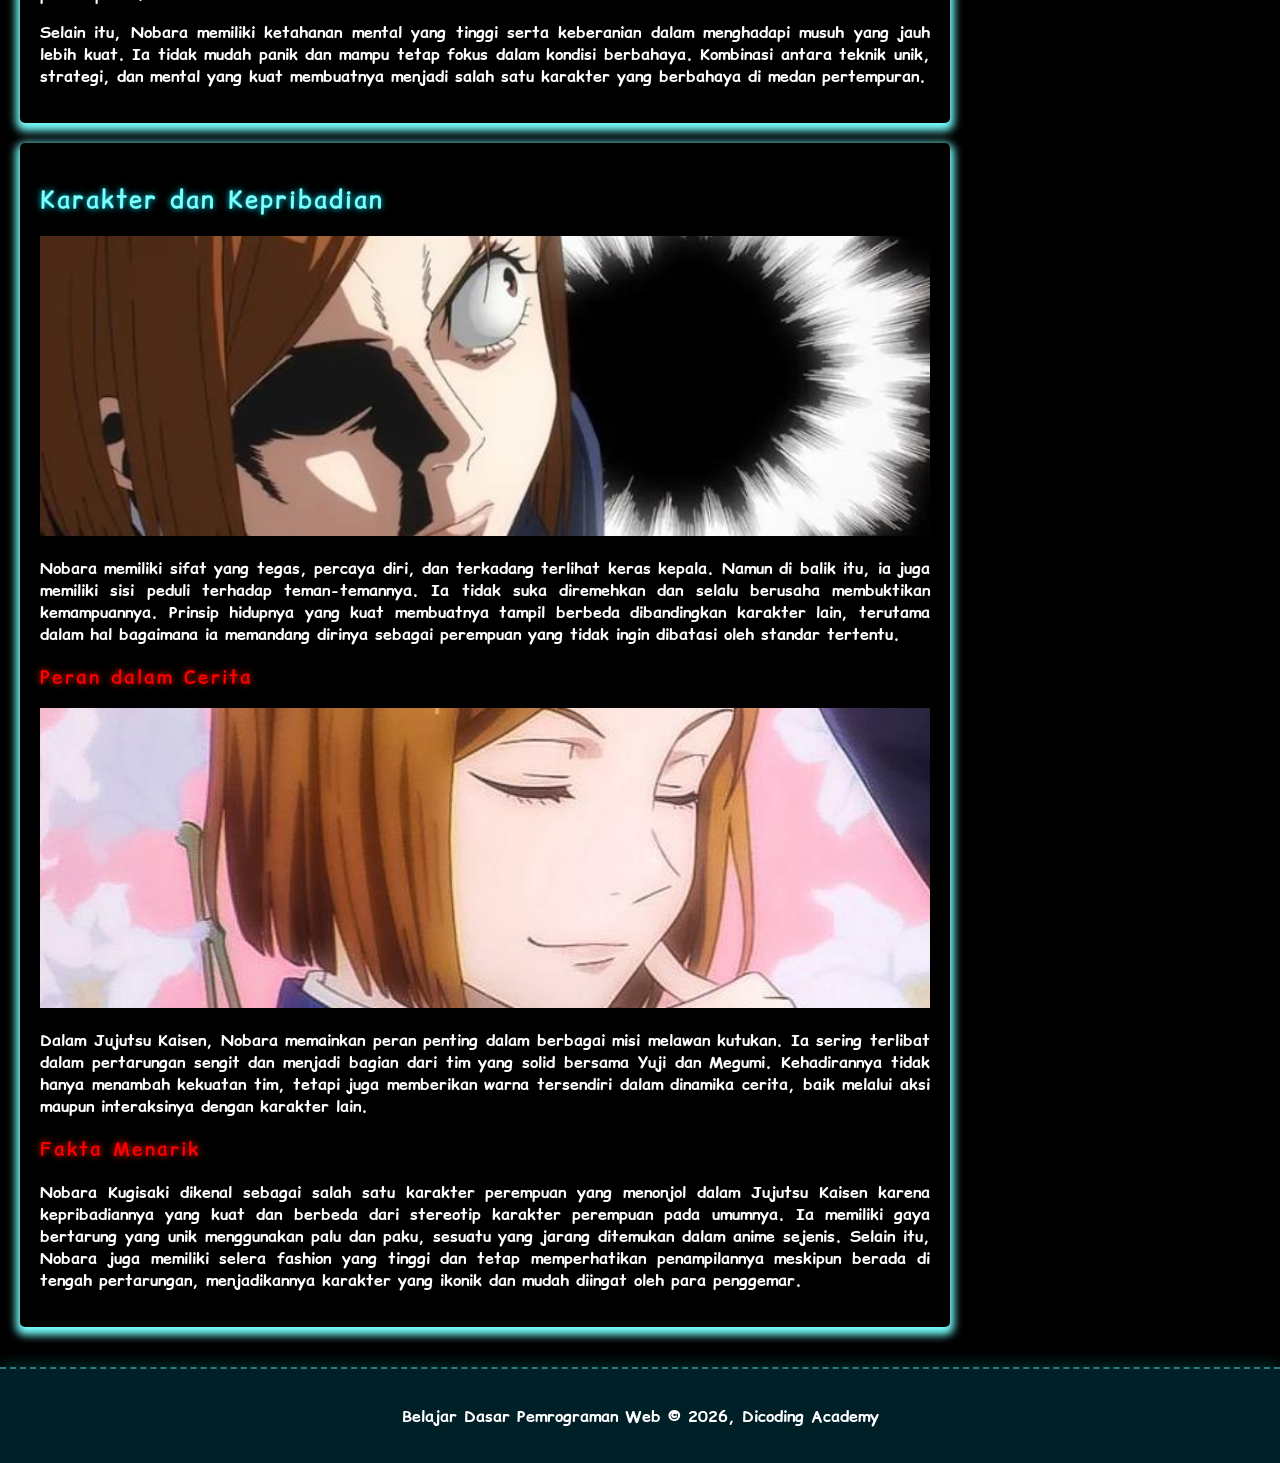
==== commit 03bfbbaa: "update css" ====
--- a/index.html
+++ b/index.html
@@ -9,17 +9,19 @@
 </head>
 <body>
     <header>
-        <h1>Nobara Kugisaki</h1> 
-        <p>
-            Salah satu karakter utama dalam serial anime dan manga Jujutsu Kaisen karya Gege Akutami. Nobara dikenal sebagai penyihir jujutsu dengan kepribadian kuat, percaya diri, dan tidak ragu menunjukkan siapa dirinya. Ia bergabung sebagai murid di Tokyo Jujutsu High bersama Yuji Itadori dan Megumi Fushiguro.
-        </p>
+        <div class="jumbotron">
+            <h1>Nobara Kugisaki</h1>
+            <p>
+                Salah satu karakter utama dalam serial anime dan manga Jujutsu Kaisen karya Gege Akutami. Nobara dikenal sebagai penyihir jujutsu dengan kepribadian kuat, percaya diri, dan tidak ragu menunjukkan siapa dirinya. Ia bergabung sebagai murid di Tokyo Jujutsu High bersama Yuji Itadori dan Megumi Fushiguro.
+            </p>
+        </div>
 
         <nav>
             <ul>
                 <li><a href="#profil">Profil</a></li>
                 <li><a href="#kemampuan">Kemampuan</a></li>
-                <li><a href="#karakter">Karakter dan Kepribadian</a></li>
-                <li><a href="#peran">Peran dalam Cerita</a></li>
+                <li><a href="#karakter">Karakter</a></li>
+                <li><a href="#peran">Peran</a></li>
                 <li><a href="#fakta">Fakta Menarik</a></li>
             </ul>
         </nav>
@@ -27,20 +29,20 @@
 
     <main>
         <div id="content">
-            <article id="profil">
+            <article id="profil" class="card">
                 <h2>Profil</h2>
-                <img src="assets/image/profil.jpeg" alt="profil nobara">
+                <img src="assets/image/profil.jpeg" alt="profil nobara" class="featured-image">
                 <p>
-                    Nobara Kugisaki berasal dari daerah pedesaan dan memiliki tekad besar untuk hidup di kota besar seperti Tokyo. Ia meninggalkan kampung halamannya demi <mark>mengejar kehidupan yang ia inginkan, serta membuktikan bahwa dirinya mampu berdiri sendiri tanpa bergantung pada orang lain.</mark> Keputusan ini menunjukkan sifat mandiri dan ambisius yang sudah ia miliki sejak awal.
+                    Nobara Kugisaki berasal dari daerah pedesaan dan memiliki tekad besar untuk hidup di kota besar seperti Tokyo. Ia meninggalkan kampung halamannya demi <mark>mengejar kehidupan yang ia inginkan, serta membuktikan bahwa dirinya mampu berdiri sendiri tanpa bergantung pada orang lain.</mark> <span>Keputusan ini menunjukkan sifat mandiri dan ambisius yang sudah ia miliki sejak awal.</span>
                 </p>
-                <p>
+                <p class="fancy">
                     Sejak bergabung dalam Jujutsu Kaisen, Nobara mulai menjalani berbagai misi berbahaya sebagai penyihir jujutsu. Dalam perjalanannya, ia tidak hanya menghadapi kutukan yang kuat, tetapi juga mengembangkan kemampuan serta mentalnya. Pengalaman-pengalaman tersebut membentuknya menjadi petarung yang semakin tangguh dan percaya diri.
                 </p>
             </article>
 
-            <article id="kemampuan">
+            <article id="kemampuan" class="card">
                 <h2>Kemampuan</h2>
-                <img src="assets/image/kemampuan.jpeg" alt="kemampuan">
+                <img src="assets/image/kemampuan.jpeg" alt="kemampuan" class="featured-image">
                 <p>
                     Sebagai penyihir jujutsu, Nobara menggunakan teknik khas bernama Straw Doll Technique yang memanfaatkan palu dan paku sebagai media serangan. Ia dapat menyerang musuh secara langsung maupun tidak langsung dengan menghubungkan energi kutukan melalui benda tertentu, menjadikannya sangat efektif dalam berbagai situasi pertempuran.
                 </p>
@@ -49,16 +51,16 @@
                 </p>
             </article>
 
-            <article id="karakter">
+            <article id="karakter" class="card">
                 <h2>Karakter dan Kepribadian</h2>
-                <img src="assets/image/karakter.jpeg" alt="karakter">
+                <img src="assets/image/karakter.jpeg" alt="karakter" class="featured-image">
                 <p>
                     Nobara memiliki sifat yang tegas, percaya diri, dan terkadang terlihat keras kepala. Namun di balik itu, ia juga memiliki sisi peduli terhadap teman-temannya. Ia tidak suka diremehkan dan selalu berusaha membuktikan kemampuannya. Prinsip hidupnya yang kuat membuatnya tampil berbeda dibandingkan karakter lain, terutama dalam hal bagaimana ia memandang dirinya sebagai perempuan yang tidak ingin dibatasi oleh standar tertentu.
                 </p>
 
                 <section>
                     <h3 id="peran">Peran dalam Cerita</h3>
-                    <img src="assets/image/peran.jpeg" alt="peran">
+                    <img src="assets/image/peran.jpeg" alt="peran" class="featured-image">
                     <p>
                         Dalam Jujutsu Kaisen, Nobara memainkan peran penting dalam berbagai misi melawan kutukan. Ia sering terlibat dalam pertarungan sengit dan menjadi bagian dari tim yang solid bersama Yuji dan Megumi. Kehadirannya tidak hanya menambah kekuatan tim, tetapi juga memberikan warna tersendiri dalam dinamika cerita, baik melalui aksi maupun interaksinya dengan karakter lain.
                     </p>
@@ -74,12 +76,12 @@
         </div>
 
         <aside>
-            <article>
+            <article class="profile card">
                 <header>
                     <h2>Jujutsu Kaisen</h2>
                     <p>Pertarungan para penyihir jujutsu</p>
                     <figure>
-                        <img src="assets/image/Jujutsu_kaisen.jpg" alt="jujutsu kaisen">
+                        <img src="assets/image/Jujutsu_kaisen.jpg" alt="cover jujutsu kaisen">
                         <figcaption>Cover</figcaption>
                     </figure>
                 </header>
--- a/styles/style.css
+++ b/styles/style.css
@@ -1,61 +1,104 @@
 @font-face {
   font-family: "Comic Sans Custom";
-  src: url("./fonts/ComicRelief-Bold.ttf") format("truetype");
+  src: url("../fonts/ComicRelief-Bold.ttf") format("truetype");
+}
+
+* {
+  box-sizing: border-box;
 }
 
 body {
-  font-family: "Comic Sans Custom", cursive;
+  font-family: "Comic Sans MS", "Comic Sans Custom", cursive, emoji;
   background-color: black;
   color: white;
+  margin: 0;
+  padding: 0;
+}
+
+span {
+  color: rgb(255, 0, 0);
+}
+
+.fancy {
+  font-weight: bold;
+  text-shadow: 4px 4px 3px #77f;
+}
+
+mark {
+  background-color: rgba(120, 255, 255);
+}
+
+figcaption {
+  color: rgb(255, 0, 0);
+}
+
+nav li {
+  display: inline;
+  list-style-type: none;
+  margin-right: 20px;
 }
 
 nav {
-  background: rgba(0, 162, 198, 0.12);
-  backdrop-filter: blur(8px);
+  background: rgb(0, 0, 0);
+  padding: 5px;
   border-bottom: 1px solid rgba(120, 255, 255, 0.3);
-  padding: 15px 30px;
-  box-shadow: 0 2px 15px rgba(0, 255, 255, 0.15);
+  box-shadow: 0 2px 15px rgba(120, 255, 255, 1);
   border-radius: 10px;
+  position: sticky;
+  top: 0;
 }
 
 nav a {
-  color: rgba(255, 255, 255, 0.85);
+  font-size: 18px;
+  font-weight: 400;
+  color: rgb(120, 255, 255);
   text-decoration: none;
   transition: 0.3s;
 }
 
 nav a:hover {
-  color: rgb(120, 255, 255);
+  font-weight: bold;
+  color: rgb(255, 0, 0);
   text-shadow: 0 0 5px rgba(0, 255, 255, 0.7), 0 0 10px rgba(0, 200, 255, 0.5);
   transform: scale(1.05);
 }
 
+main {
+  padding: 20px;
+  overflow: auto;
+}
+
+#content {
+  float: left;
+  width: 75%;
+}
+
+aside {
+  float: right;
+  width: 25%;
+  padding-left: 20px;
+}
+
+header {
+  display: inline;
+}
+
 h1 {
-  color: green;
+  color:rgb(120, 255, 255);
   text-decoration: underline;
 }
 
 h2 {
   color: rgb(120, 255, 255);
-
   -webkit-text-stroke: 0.5px rgba(0, 0, 0, 0.4);
-
-  text-shadow:
-    0 0 5px rgba(0, 255, 255, 0.6),
-    0 0 10px rgba(0, 200, 255, 0.4);
-
+  text-shadow: 0 0 5px rgba(0, 255, 255, 0.6), 0 0 10px rgba(0, 200, 255, 0.4);
   letter-spacing: 2px;
 }
 
 h3 {
-  color: rgb(255, 120, 120);
-
+  color: rgb(255, 0, 0);
   -webkit-text-stroke: 0.5px rgba(0, 0, 0, 0.4);
-
-  text-shadow:
-    0 0 5px rgba(255, 0, 0, 0.6),
-    0 0 10px rgba(255, 89, 0, 0.4);
-
+  text-shadow: 0 0 5px rgba(255, 0, 0, 0.6), 0 0 10px rgba(255, 89, 0, 0.4);
   letter-spacing: 2px;
 }
 
@@ -63,24 +106,59 @@
   text-align: justify;
 }
 
+.profile header {
+  text-align: center;
+}
+
+.profile header p {
+  text-align: center;
+}
+
+.featured-image {
+  width: 100%;
+  max-height: 300px;
+  object-fit: cover;
+  object-position: center;
+}
+
+.profile img {
+  width: 200px;
+}
+
+.card {
+  box-shadow: 0 4px 8px 4px rgba(120, 255, 255, 1);
+  border-radius: 5px;
+  padding: 20px;
+  margin-top: 20px;
+}
+
+.jumbotron {
+  font-size: 20px;
+  padding: 60px;
+  background-color: rgba(255, 0, 0, 0.450);
+  text-align: center;
+  color: white;
+}
+
 footer {
   padding: 20px;
-
+  margin-top: 20px;
   color: white;
-
-  background: linear-gradient(
-    90deg,
-    #062d36,
-    #0b4f63,
-    #00a2c6
-  );
-
-  border-top: 2px solid rgba(120, 255, 255, 0.4);
-
-  box-shadow:
-    0 -2px 15px rgba(0, 255, 255, 0.2);
-
-  text-align: center;
+  background: linear-gradient(90deg,#062d36,#0b4f63,#00a2c6);
+  border-top: 2px dashed rgba(120, 255, 255, 0.4);
+  box-shadow: 0 -2px 15px rgba(0, 255, 255, 0.2);
   backdrop-filter: blur(5px);
   background: rgba(0, 162, 198, 0.2);
+  font-weight: bold;
+}
+
+footer p {
+  text-align: center;
+}
+
+@media screen and (max-width: 1000px) {
+  #content, aside {
+    width: 100%;
+    padding: 0;
+  }
 }
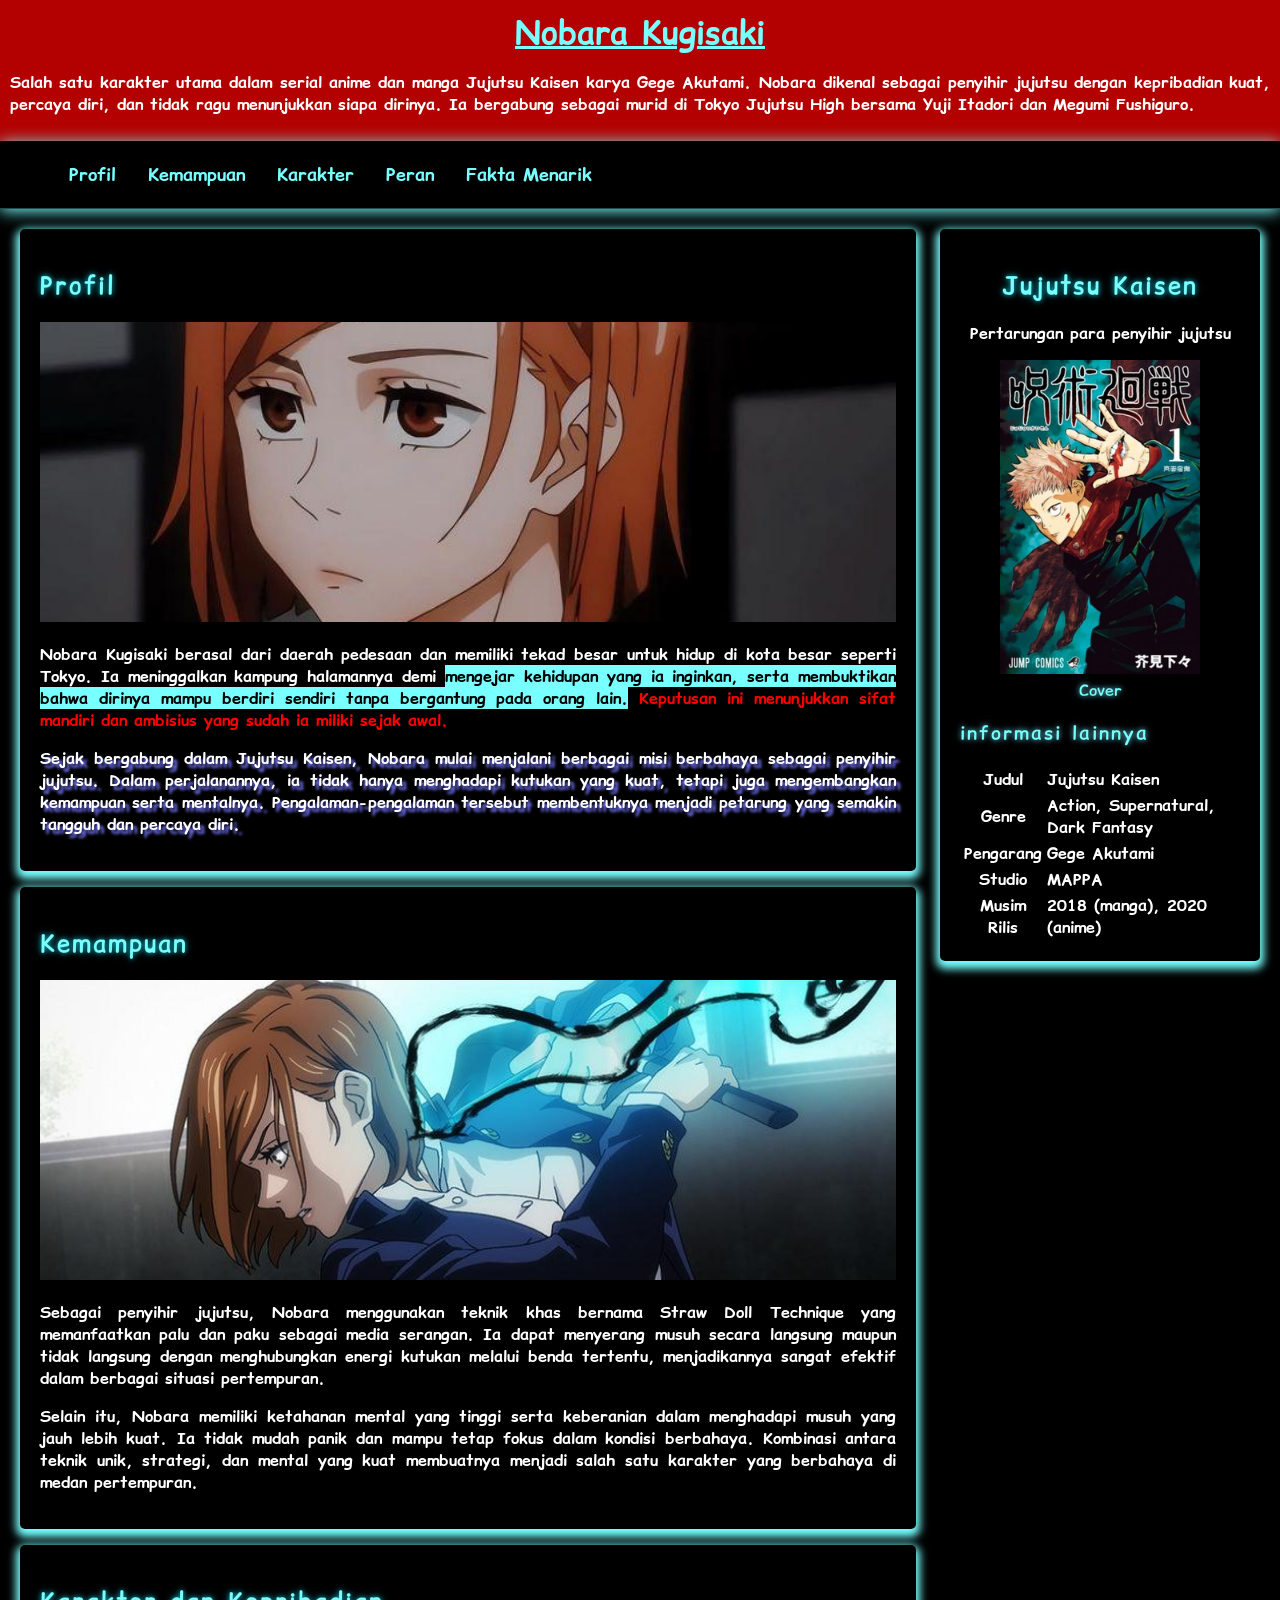
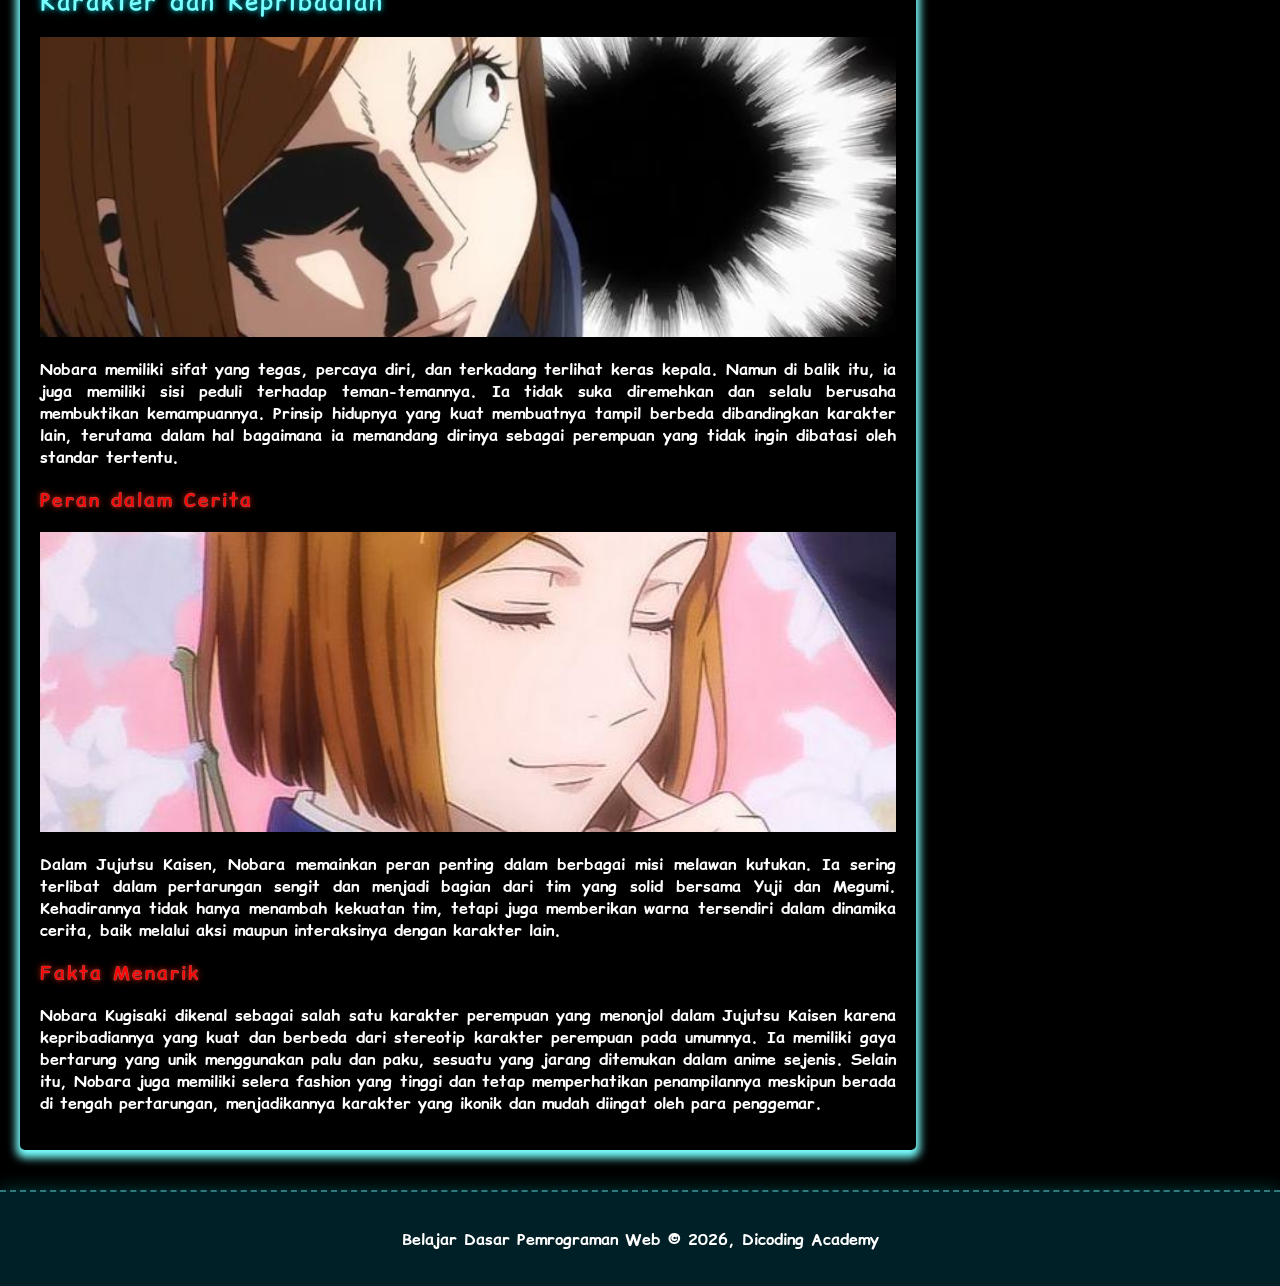
==== commit e1595417: "final update" ====
--- a/index.html
+++ b/index.html
@@ -87,7 +87,6 @@
                 </header>
                 <section>
                     <h3>informasi lainnya</h3>
-
                     <table>
                         <tr>
                             <th>Judul</th>
--- a/styles/style.css
+++ b/styles/style.css
@@ -1,164 +1 @@
-@font-face {
-  font-family: "Comic Sans Custom";
-  src: url("../fonts/ComicRelief-Bold.ttf") format("truetype");
-}
-
-* {
-  box-sizing: border-box;
-}
-
-body {
-  font-family: "Comic Sans MS", "Comic Sans Custom", cursive, emoji;
-  background-color: black;
-  color: white;
-  margin: 0;
-  padding: 0;
-}
-
-span {
-  color: rgb(255, 0, 0);
-}
-
-.fancy {
-  font-weight: bold;
-  text-shadow: 4px 4px 3px #77f;
-}
-
-mark {
-  background-color: rgba(120, 255, 255);
-}
-
-figcaption {
-  color: rgb(255, 0, 0);
-}
-
-nav li {
-  display: inline;
-  list-style-type: none;
-  margin-right: 20px;
-}
-
-nav {
-  background: rgb(0, 0, 0);
-  padding: 5px;
-  border-bottom: 1px solid rgba(120, 255, 255, 0.3);
-  box-shadow: 0 2px 15px rgba(120, 255, 255, 1);
-  border-radius: 10px;
-  position: sticky;
-  top: 0;
-}
-
-nav a {
-  font-size: 18px;
-  font-weight: 400;
-  color: rgb(120, 255, 255);
-  text-decoration: none;
-  transition: 0.3s;
-}
-
-nav a:hover {
-  font-weight: bold;
-  color: rgb(255, 0, 0);
-  text-shadow: 0 0 5px rgba(0, 255, 255, 0.7), 0 0 10px rgba(0, 200, 255, 0.5);
-  transform: scale(1.05);
-}
-
-main {
-  padding: 20px;
-  overflow: auto;
-}
-
-#content {
-  float: left;
-  width: 75%;
-}
-
-aside {
-  float: right;
-  width: 25%;
-  padding-left: 20px;
-}
-
-header {
-  display: inline;
-}
-
-h1 {
-  color:rgb(120, 255, 255);
-  text-decoration: underline;
-}
-
-h2 {
-  color: rgb(120, 255, 255);
-  -webkit-text-stroke: 0.5px rgba(0, 0, 0, 0.4);
-  text-shadow: 0 0 5px rgba(0, 255, 255, 0.6), 0 0 10px rgba(0, 200, 255, 0.4);
-  letter-spacing: 2px;
-}
-
-h3 {
-  color: rgb(255, 0, 0);
-  -webkit-text-stroke: 0.5px rgba(0, 0, 0, 0.4);
-  text-shadow: 0 0 5px rgba(255, 0, 0, 0.6), 0 0 10px rgba(255, 89, 0, 0.4);
-  letter-spacing: 2px;
-}
-
-p {
-  text-align: justify;
-}
-
-.profile header {
-  text-align: center;
-}
-
-.profile header p {
-  text-align: center;
-}
-
-.featured-image {
-  width: 100%;
-  max-height: 300px;
-  object-fit: cover;
-  object-position: center;
-}
-
-.profile img {
-  width: 200px;
-}
-
-.card {
-  box-shadow: 0 4px 8px 4px rgba(120, 255, 255, 1);
-  border-radius: 5px;
-  padding: 20px;
-  margin-top: 20px;
-}
-
-.jumbotron {
-  font-size: 20px;
-  padding: 60px;
-  background-color: rgba(255, 0, 0, 0.450);
-  text-align: center;
-  color: white;
-}
-
-footer {
-  padding: 20px;
-  margin-top: 20px;
-  color: white;
-  background: linear-gradient(90deg,#062d36,#0b4f63,#00a2c6);
-  border-top: 2px dashed rgba(120, 255, 255, 0.4);
-  box-shadow: 0 -2px 15px rgba(0, 255, 255, 0.2);
-  backdrop-filter: blur(5px);
-  background: rgba(0, 162, 198, 0.2);
-  font-weight: bold;
-}
-
-footer p {
-  text-align: center;
-}
-
-@media screen and (max-width: 1000px) {
-  #content, aside {
-    width: 100%;
-    padding: 0;
-  }
-}+#content,main,nav ul{display:flex}body,h1{margin:0}aside h3,figcaption,h2{color:#78ffff;-webkit-text-stroke:0.5px rgba(0,0,0,0.4)}h3,span{color:red}h2,h3{letter-spacing:2px}.jumbotron,.profile header,.profile header p,footer p{text-align:center}.card,footer,main{padding:20px}.fancy,footer,nav a:hover{font-weight:700}@font-face{font-family:"Comic Sans Custom";src:url("../fonts/ComicRelief-Bold.ttf") format("truetype")}*{box-sizing:border-box}body{font-family:"Comic Sans MS","Comic Sans Custom",cursive,emoji;background-color:#000;color:#fff;padding:0}.fancy{text-shadow:4px 4px 3px #77f}mark{background-color:rgba(120,255,255)}aside h3,figcaption{text-shadow:0 0 5px rgba(120,255,255,.6),0 0 10px rgba(120,200,255,.4)}.card{box-shadow:0 4px 8px 4px #78ffff;border-radius:5px}.jumbotron{padding:10px;background-color:#b30000;color:#fff}nav{background:#000;padding:5px;border-bottom:1px solid rgba(120,255,255,.3);box-shadow:0 2px 15px #78ffff;position:sticky;top:0}nav ul{padding-inline:4rem;gap:2rem}nav li{list-style-type:none}nav a{font-size:18px;font-weight:400;color:#78ffff;text-decoration:none;transition:.3s}nav a:hover{color:red;text-shadow:0 0 5px rgba(0,255,255,.7),0 0 10px rgba(0,200,255,.5);transform:scale(1.05)}main{gap:1.5rem}#content{flex:5;flex-flow:column nowrap;gap:1rem 2rem}aside{flex:1}header{display:inline}h1{color:#78ffff;text-decoration:underline}h2{text-shadow:0 0 5px rgba(0,255,255,.6),0 0 10px rgba(0,200,255,.4)}h3{-webkit-text-stroke:0.5px rgba(120,255,255,0.4);text-shadow:0 0 5px rgba(255,0,0,.6),0 0 10px rgba(255,89,0,.4)}p{text-align:justify}.featured-image{width:100%;max-height:300px;object-fit:cover;object-position:center}.profile img{width:200px}footer{margin-top:20px;color:#fff;background:rgba(0,162,198,.2);border-top:2px dashed rgba(120,255,255,.4);box-shadow:0 -2px 15px rgba(0,255,255,.2);backdrop-filter:blur(5px)}@media screen and (max-width:1200px){main{flex-flow:column nowrap}main aside{align-self:center}}@media screen and (max-width:768px){nav ul{justify-content:center;flex-wrap:wrap;gap:1rem;padding-inline:1rem}main aside{align-self:stretch}}
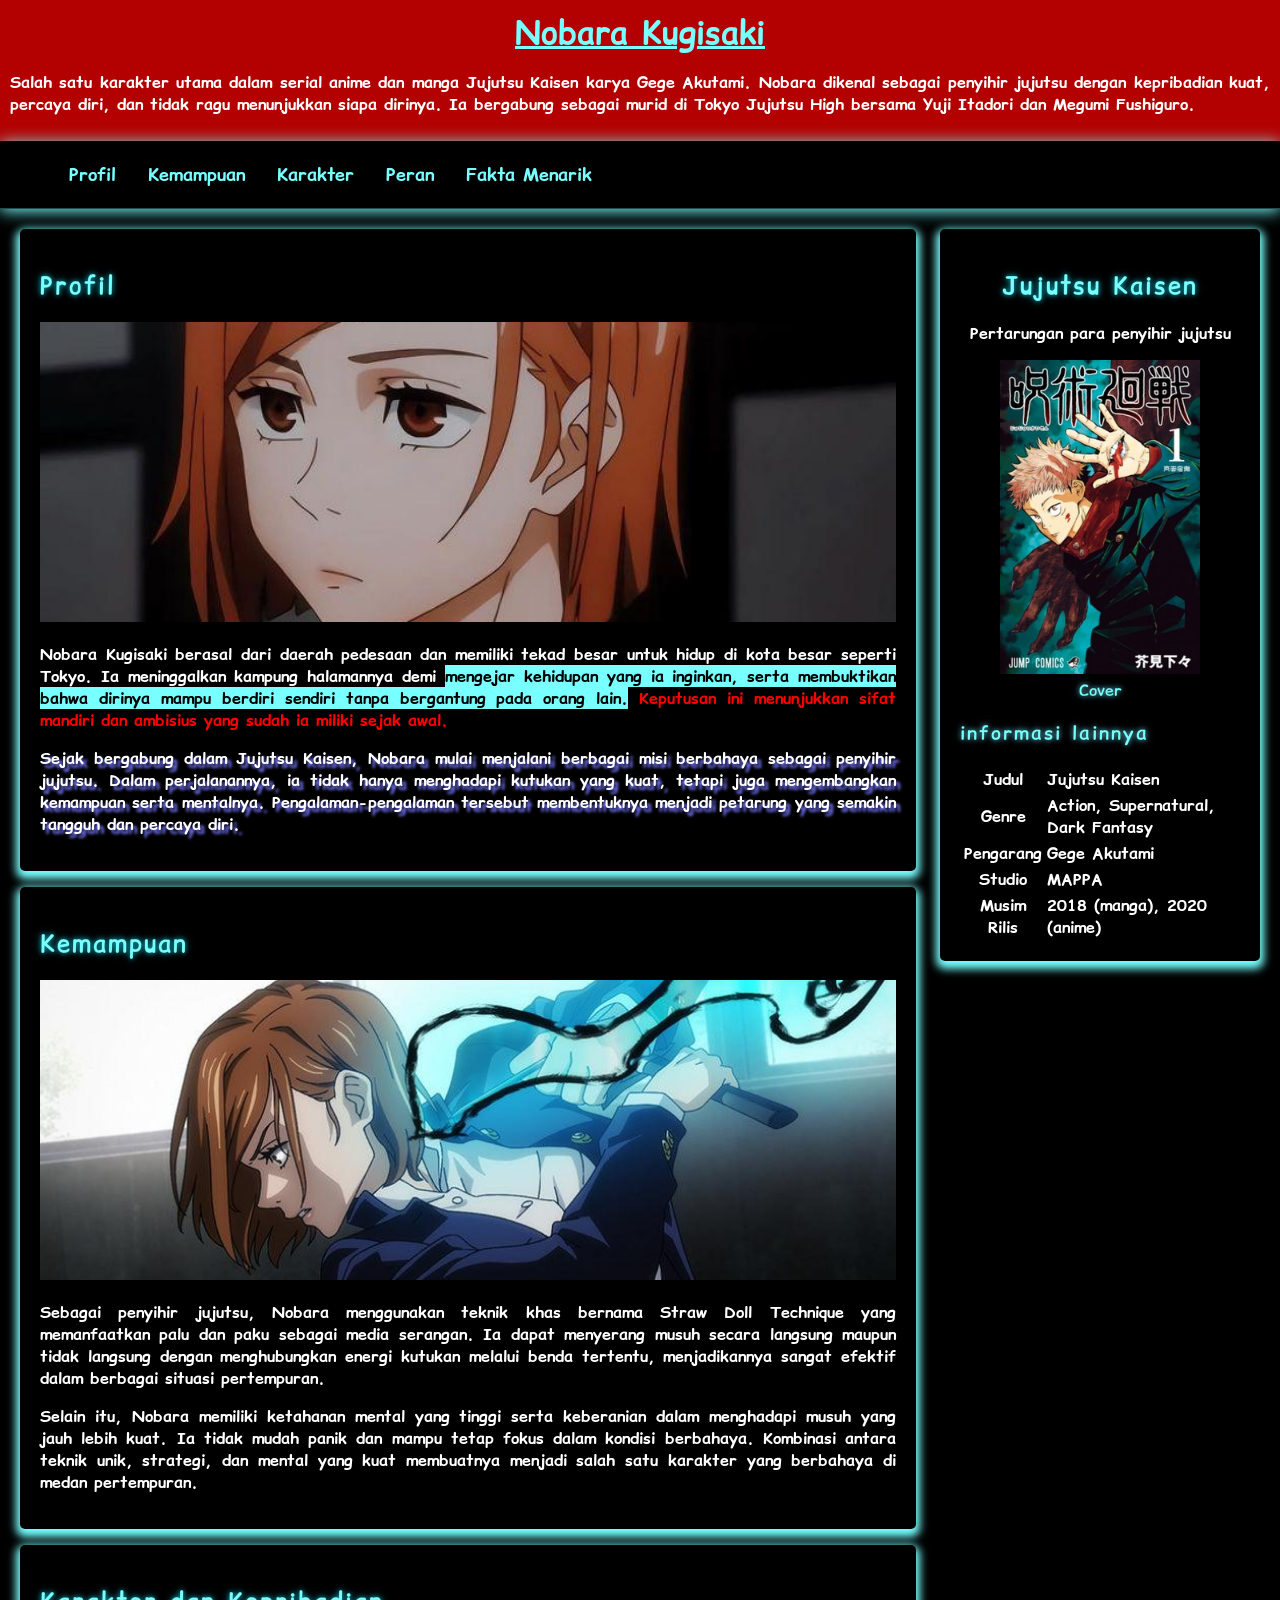
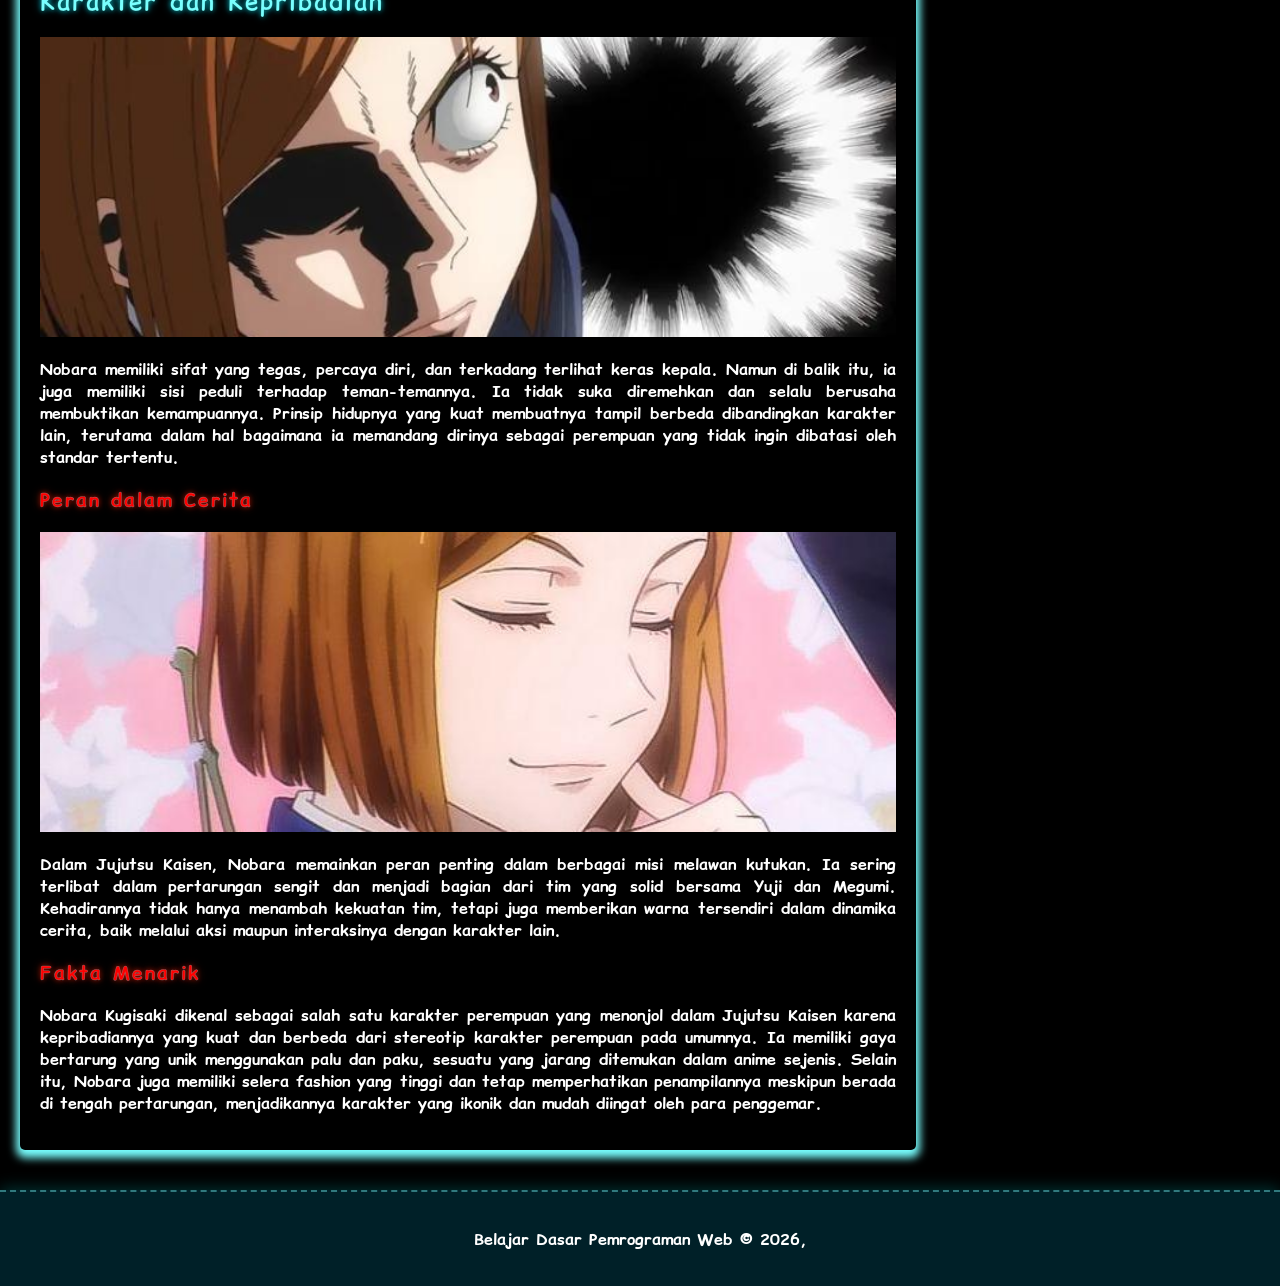
==== commit c3463db7: "final" ====
--- a/index.html
+++ b/index.html
@@ -115,7 +115,7 @@
     </main>
 
     <footer>
-        <p>Belajar Dasar Pemrograman Web &copy; 2026, Dicoding Academy</p>
+        <p>Belajar Dasar Pemrograman Web &copy; 2026, </p>
     </footer>
 </body>
 </html>
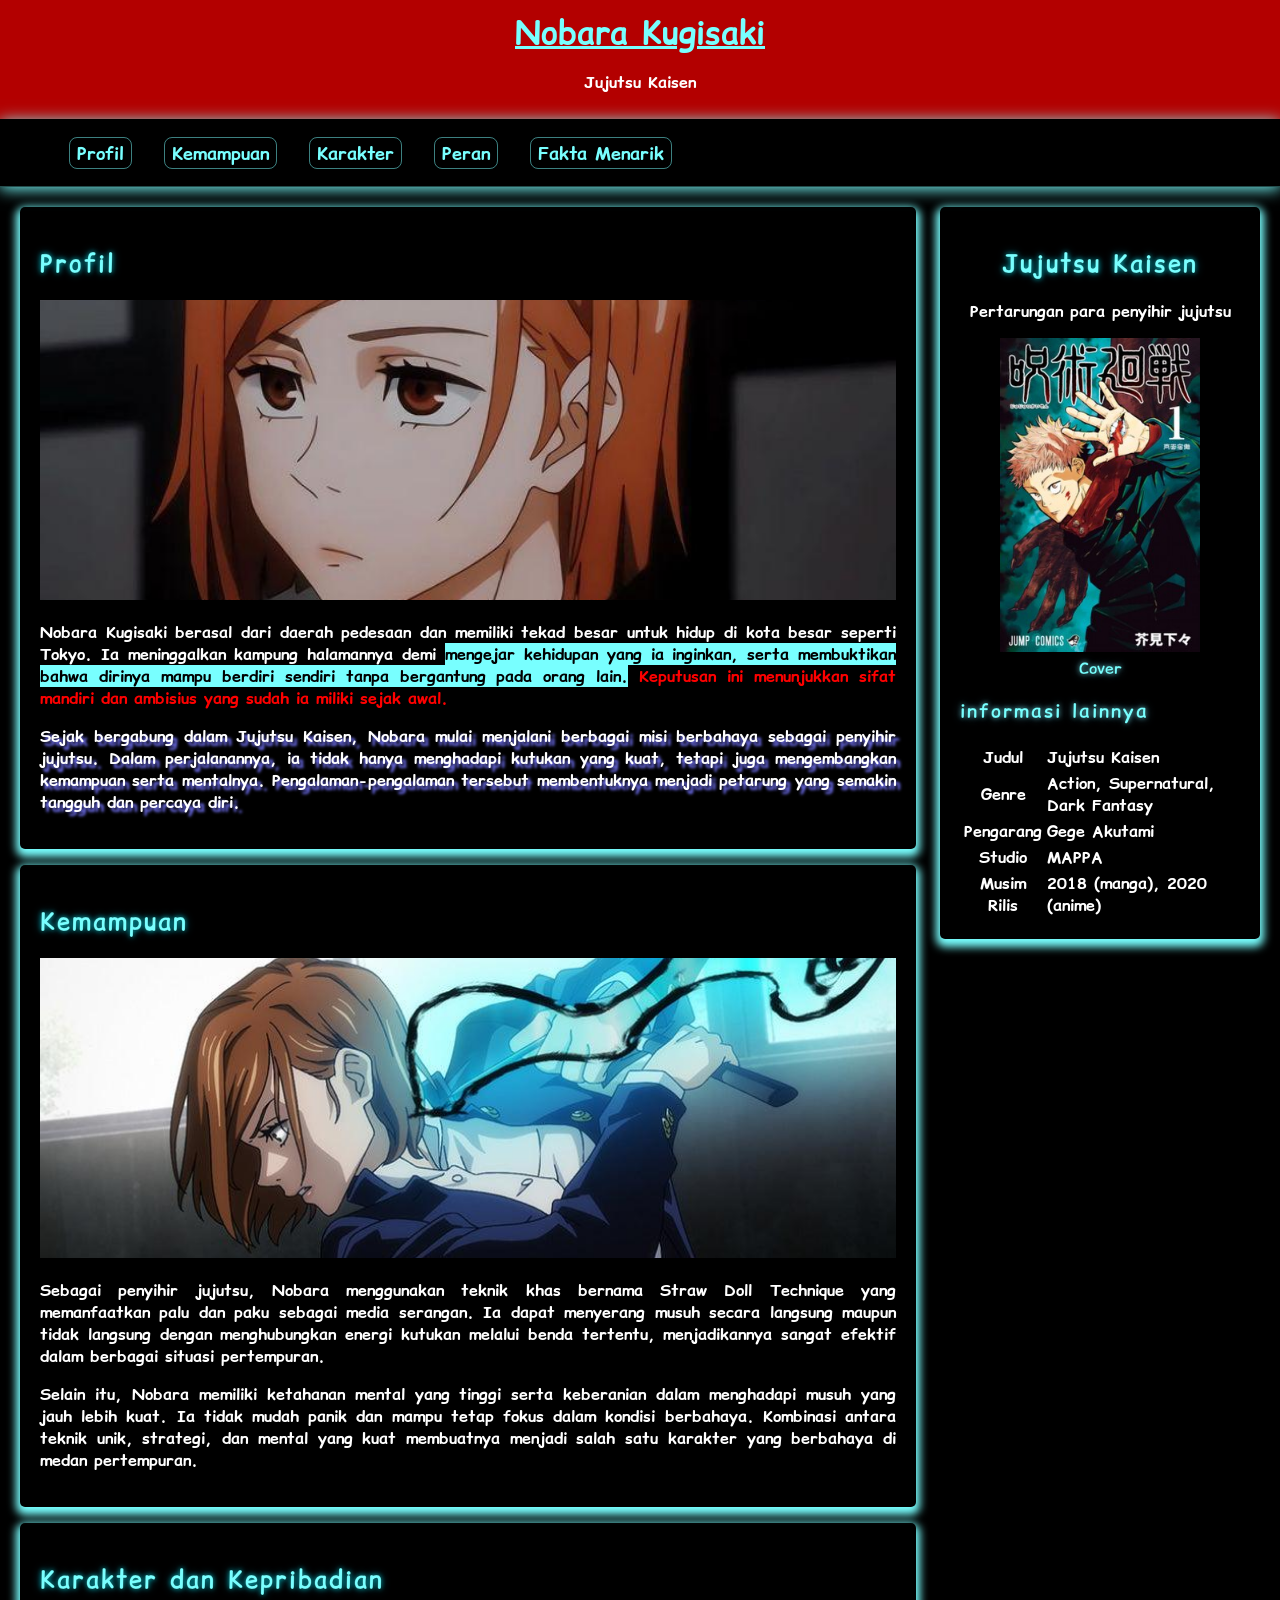
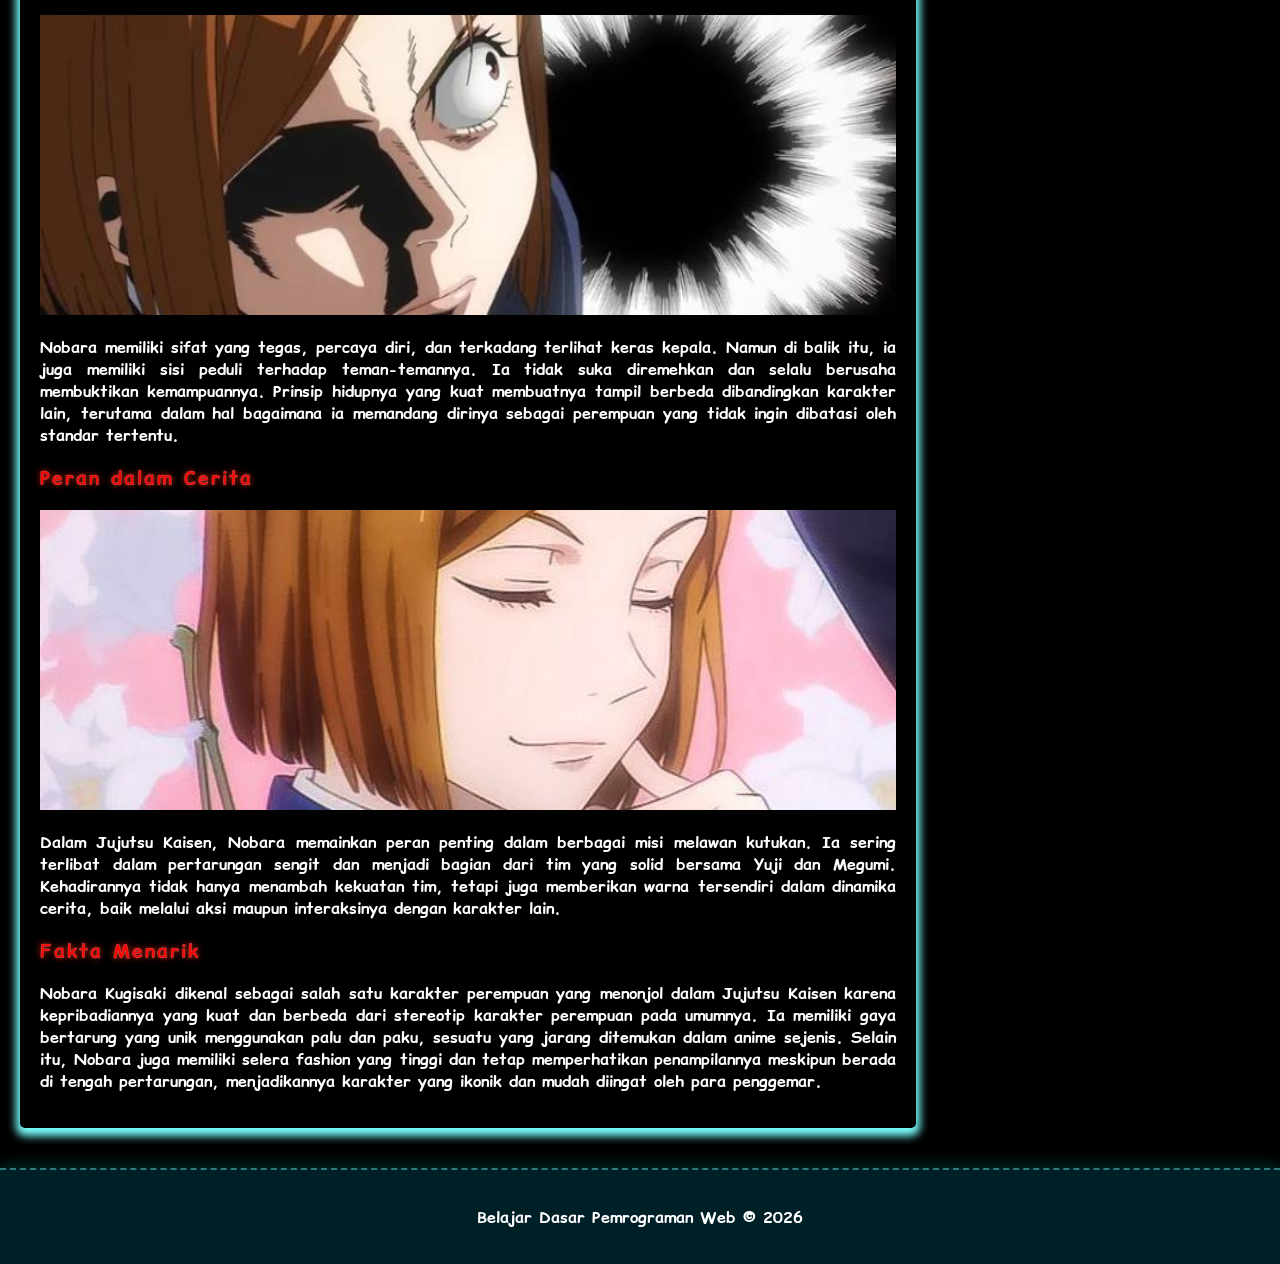
==== commit 88e29f01: "final v.2" ====
--- a/index.html
+++ b/index.html
@@ -11,8 +11,8 @@
     <header>
         <div class="jumbotron">
             <h1>Nobara Kugisaki</h1>
-            <p>
-                Salah satu karakter utama dalam serial anime dan manga Jujutsu Kaisen karya Gege Akutami. Nobara dikenal sebagai penyihir jujutsu dengan kepribadian kuat, percaya diri, dan tidak ragu menunjukkan siapa dirinya. Ia bergabung sebagai murid di Tokyo Jujutsu High bersama Yuji Itadori dan Megumi Fushiguro.
+            <p style="text-align: center;">
+             Jujutsu Kaisen
             </p>
         </div>
 
@@ -115,7 +115,7 @@
     </main>
 
     <footer>
-        <p>Belajar Dasar Pemrograman Web &copy; 2026, </p>
+        <p>Belajar Dasar Pemrograman Web &copy; 2026</p>
     </footer>
 </body>
 </html>
--- a/styles/style.css
+++ b/styles/style.css
@@ -1 +1,151 @@
-#content,main,nav ul{display:flex}body,h1{margin:0}aside h3,figcaption,h2{color:#78ffff;-webkit-text-stroke:0.5px rgba(0,0,0,0.4)}h3,span{color:red}h2,h3{letter-spacing:2px}.jumbotron,.profile header,.profile header p,footer p{text-align:center}.card,footer,main{padding:20px}.fancy,footer,nav a:hover{font-weight:700}@font-face{font-family:"Comic Sans Custom";src:url("../fonts/ComicRelief-Bold.ttf") format("truetype")}*{box-sizing:border-box}body{font-family:"Comic Sans MS","Comic Sans Custom",cursive,emoji;background-color:#000;color:#fff;padding:0}.fancy{text-shadow:4px 4px 3px #77f}mark{background-color:rgba(120,255,255)}aside h3,figcaption{text-shadow:0 0 5px rgba(120,255,255,.6),0 0 10px rgba(120,200,255,.4)}.card{box-shadow:0 4px 8px 4px #78ffff;border-radius:5px}.jumbotron{padding:10px;background-color:#b30000;color:#fff}nav{background:#000;padding:5px;border-bottom:1px solid rgba(120,255,255,.3);box-shadow:0 2px 15px #78ffff;position:sticky;top:0}nav ul{padding-inline:4rem;gap:2rem}nav li{list-style-type:none}nav a{font-size:18px;font-weight:400;color:#78ffff;text-decoration:none;transition:.3s}nav a:hover{color:red;text-shadow:0 0 5px rgba(0,255,255,.7),0 0 10px rgba(0,200,255,.5);transform:scale(1.05)}main{gap:1.5rem}#content{flex:5;flex-flow:column nowrap;gap:1rem 2rem}aside{flex:1}header{display:inline}h1{color:#78ffff;text-decoration:underline}h2{text-shadow:0 0 5px rgba(0,255,255,.6),0 0 10px rgba(0,200,255,.4)}h3{-webkit-text-stroke:0.5px rgba(120,255,255,0.4);text-shadow:0 0 5px rgba(255,0,0,.6),0 0 10px rgba(255,89,0,.4)}p{text-align:justify}.featured-image{width:100%;max-height:300px;object-fit:cover;object-position:center}.profile img{width:200px}footer{margin-top:20px;color:#fff;background:rgba(0,162,198,.2);border-top:2px dashed rgba(120,255,255,.4);box-shadow:0 -2px 15px rgba(0,255,255,.2);backdrop-filter:blur(5px)}@media screen and (max-width:1200px){main{flex-flow:column nowrap}main aside{align-self:center}}@media screen and (max-width:768px){nav ul{justify-content:center;flex-wrap:wrap;gap:1rem;padding-inline:1rem}main aside{align-self:stretch}}+#content, main, nav ul {
+    display: flex;
+}
+body, h1 {
+    margin: 0;
+}
+aside h3, figcaption, h2 {
+    color: #78ffff;
+    -webkit-text-stroke: 0.5px rgba(0, 0, 0, 0.4);
+}
+h3, span {
+    color: red;
+}
+h2, h3 {
+    letter-spacing: 2px;
+}
+.jumbotron, .profile header, .profile header p, footer p {
+    text-align: center;
+}
+.card, footer, main {
+    padding: 20px;
+}
+.fancy, footer, nav a:hover {
+    font-weight: 700;
+}
+@font-face {
+    font-family: "Comic Sans Custom";
+    src: url("../fonts/ComicRelief-Bold.ttf") format("truetype");
+}
+* {
+    box-sizing: border-box;
+}
+body {
+    font-family: "Comic Sans MS", "Comic Sans Custom", cursive, emoji;
+    background-color: #000;
+    color: #fff;
+    padding: 0;
+}
+.fancy {
+    text-shadow: 4px 4px 3px #77f;
+}
+mark {
+    background-color: rgba(120, 255, 255);
+}
+aside h3, figcaption {
+    text-shadow: 0 0 5px rgba(120, 255, 255, .6), 0 0 10px rgba(120, 200, 255, .4);
+}
+.card {
+    box-shadow: 0 4px 8px 4px #78ffff;
+    border-radius: 5px;
+}
+.jumbotron {
+    padding: 10px;
+    background-color: #b30000;
+    color: #fff;
+}
+nav {
+    background: #000;
+    padding: 5px;
+    border-bottom: 1px solid rgba(120, 255, 255, .3);
+    box-shadow: 0 2px 15px #78ffff;
+    position: sticky;
+    top: 0;
+}
+nav ul {
+    padding-inline: 4rem;
+    gap: 2rem;
+}
+nav li {
+    list-style-type: none;
+}
+nav a {
+    font-size: 18px;
+    font-weight: 400;
+    color: #78ffff;
+    text-decoration: none;
+    transition: .3s;
+    border: 1px solid rgba(120, 255, 255, .5);
+    border-radius: 8px;
+    padding: 2.5px 7px;
+}
+nav a:hover {
+    color: red;
+    text-shadow: 0 0 5px rgba(0, 255, 255, .7), 0 0 10px rgba(0, 200, 255, .5);
+    transform: scale(1.05);
+    border-color: red;
+
+}
+main {
+    gap: 1.5rem;
+}
+#content {
+    flex: 5;
+    flex-flow: column nowrap;
+    gap: 1rem 2rem;
+}
+aside {
+    flex: 1;
+}
+header {
+    display: inline;
+}
+h1 {
+    color: #78ffff;
+    text-decoration: underline;
+}
+h2 {
+    text-shadow: 0 0 5px rgba(0, 255, 255, .6), 0 0 10px rgba(0, 200, 255, .4);
+}
+h3 {
+    -webkit-text-stroke: 0.5px rgba(120, 255, 255, 0.4);
+    text-shadow: 0 0 5px rgba(255, 0, 0, .6), 0 0 10px rgba(255, 89, 0, .4);
+}
+p {
+    text-align: justify;
+}
+.featured-image {
+    width: 100%;
+    max-height: 300px;
+    object-fit: cover;
+    object-position: center;
+}
+.profile img {
+    width: 200px;
+}
+footer {
+    margin-top: 20px;
+    color: #fff;
+    background: rgba(0, 162, 198, .2);
+    border-top: 2px dashed rgba(120, 255, 255, .4);
+    box-shadow: 0 -2px 15px rgba(0, 255, 255, .2);
+    backdrop-filter: blur(5px);
+}
+@media screen and (max-width:1200px) {
+    main {
+    flex-flow: column nowrap;
+}
+main aside {
+    align-self: center;
+}
+}@media screen and (max-width:768px) {
+    nav ul {
+    justify-content: center;
+    flex-wrap: wrap;
+    gap: 1rem;
+    padding-inline: 1rem;
+}
+main aside {
+    align-self: stretch;
+}
+}
